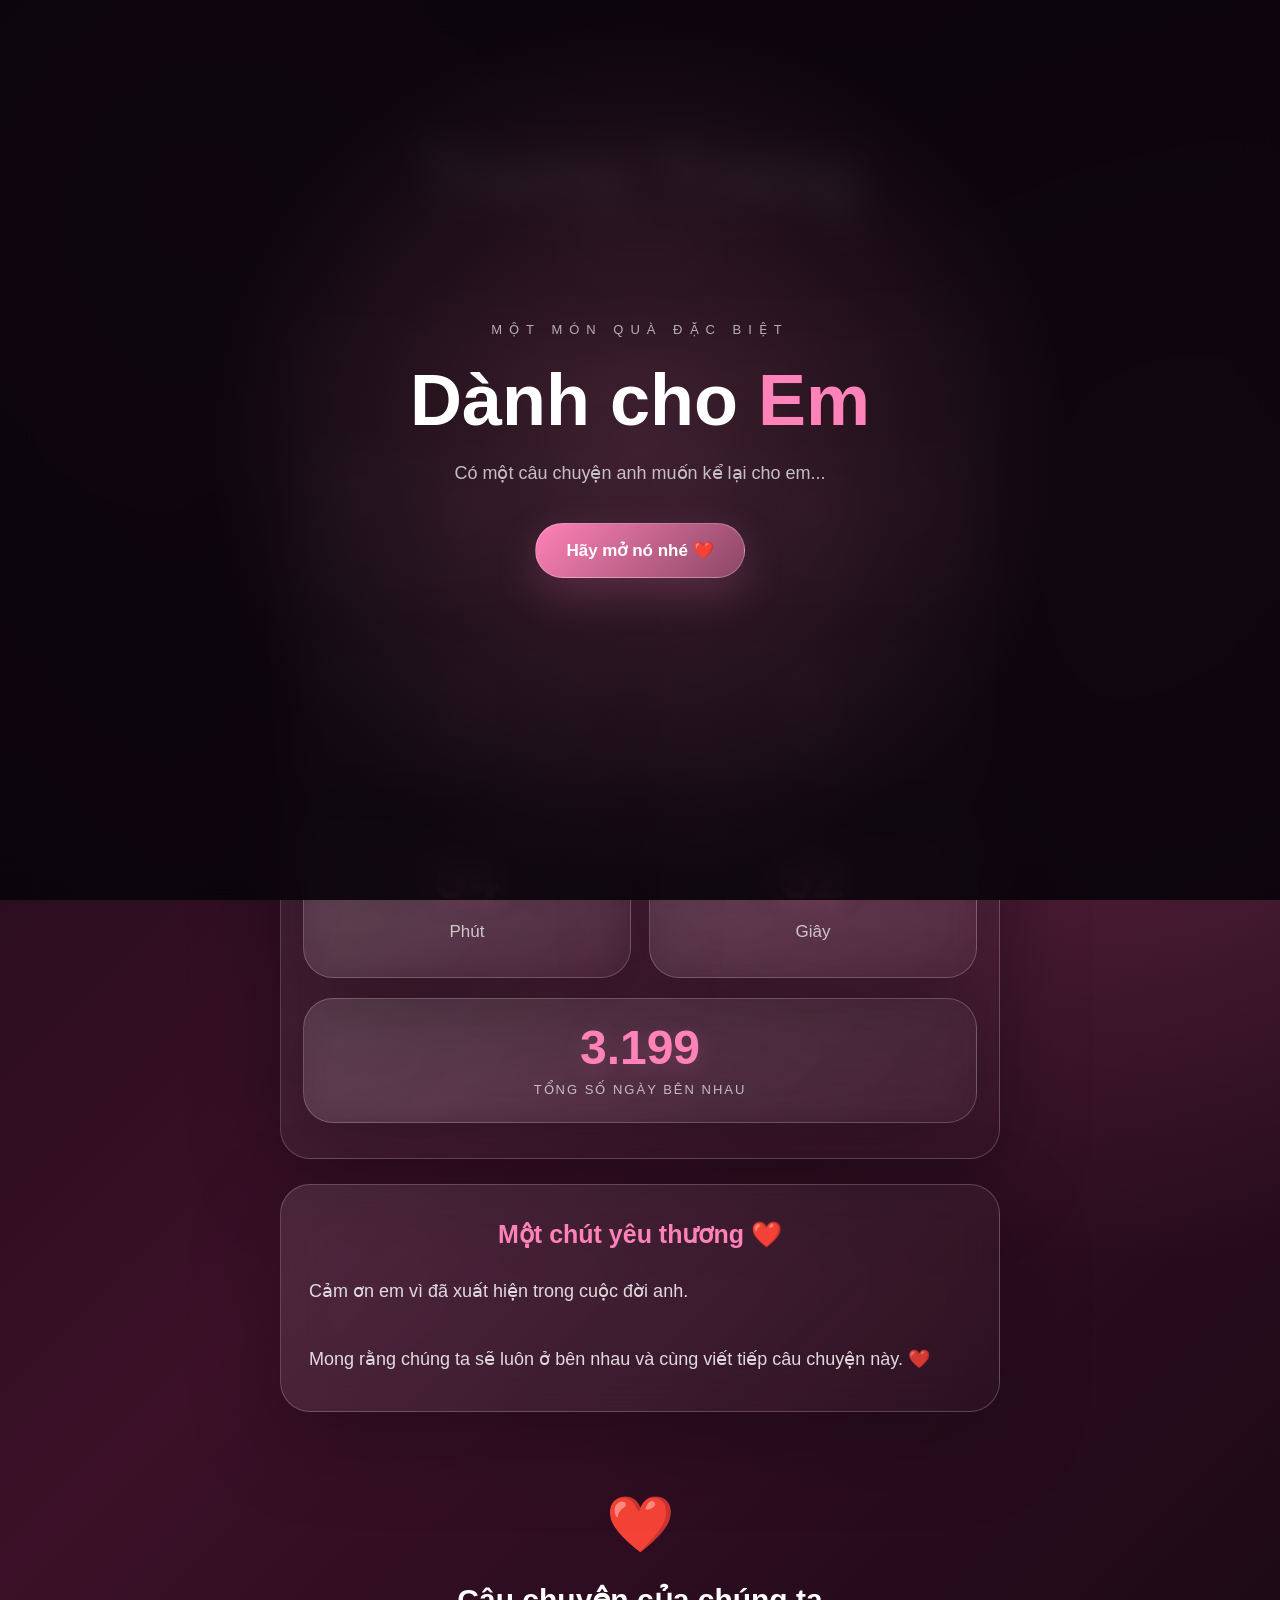
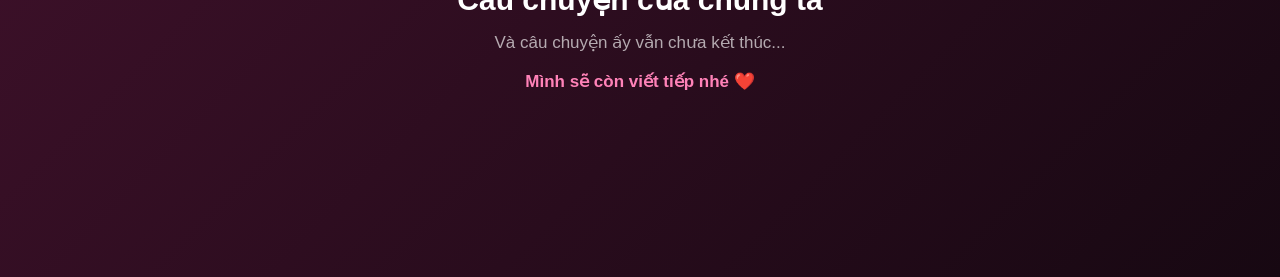
==== index.html @ ff9028d5 "Update index.html" ====
<!DOCTYPE html>
<html lang="vi">

<head>

    <meta charset="UTF-8">

    <meta
        name="viewport"
        content="width=device-width, initial-scale=1.0"
    >

    <meta
        name="theme-color"
        content="#180913"
    >

    <meta
        name="description"
        content="Một món quà đặc biệt dành cho người bạn yêu thương ❤️"
    >

    <title>Our Love Story ❤️</title>


    <!-- =========================================
         CSS CHÍNH
    ========================================== -->

    <link
        rel="stylesheet"
        href="css/story.css"
    >

    <!-- =========================================
         HỆ THỐNG 6 MÀU × 6 PHONG CÁCH
         File này phải nằm SAU story.css
    ========================================== -->

    <link
        rel="stylesheet"
        href="css/story-styles.css"
    >

</head>


<body>


    <!-- =================================================
         MÀN HÌNH MỞ QUÀ
    ================================================== -->

    <section
        id="openingScreen"
        class="opening-screen"
    >

        <div class="opening-content">


            <!-- Dòng nhỏ phía trên -->

            <div class="opening-small">
                MỘT MÓN QUÀ ĐẶC BIỆT
            </div>


            <!-- Người nhận -->

            <h1>

                Dành cho

                <span id="receiverName">
                    Em
                </span>

            </h1>


            <!-- Lời giới thiệu -->

            <p>
                Có một câu chuyện anh muốn kể lại cho em...
            </p>


            <!-- Nút mở -->

            <button
                id="openStoryBtn"
                type="button"
            >
                Hãy mở nó nhé ❤️
            </button>


        </div>

    </section>



    <!-- =================================================
         TRANG LOVE STORY
    ================================================== -->

    <main
        id="storyPage"
        class="story-page"
    >

        <div class="story-container">


            <!-- =========================================
                 HERO
            ========================================== -->

            <section class="hero">


                <div class="hero-label">
                    OUR LOVE STORY
                </div>


                <h1 id="coupleName">
                    Trung Trang
                </h1>


                <div
                    id="startDateText"
                    class="start-date"
                >
                    04/03/2018
                </div>


            </section>



            <!-- =========================================
                 BỘ ĐẾM THỜI GIAN
            ========================================== -->

            <section class="counter-section">


                <h2>
                    Chúng ta đã bên nhau
                </h2>


                <p class="counter-subtitle">
                    Và thời gian vẫn đang tiếp tục... ❤️
                </p>



                <!-- =====================================
                     6 Ô THỜI GIAN
                ====================================== -->

                <div class="counter-grid">


                    <!-- NĂM -->

                    <div class="counter-box">

                        <div
                            id="years"
                            class="counter-number"
                        >
                            0
                        </div>

                        <div class="counter-label">
                            Năm
                        </div>

                    </div>



                    <!-- THÁNG -->

                    <div class="counter-box">

                        <div
                            id="months"
                            class="counter-number"
                        >
                            0
                        </div>

                        <div class="counter-label">
                            Tháng
                        </div>

                    </div>



                    <!-- NGÀY -->

                    <div class="counter-box">

                        <div
                            id="days"
                            class="counter-number"
                        >
                            0
                        </div>

                        <div class="counter-label">
                            Ngày
                        </div>

                    </div>



                    <!-- GIỜ -->

                    <div class="counter-box">

                        <div
                            id="hours"
                            class="counter-number"
                        >
                            0
                        </div>

                        <div class="counter-label">
                            Giờ
                        </div>

                    </div>



                    <!-- PHÚT -->

                    <div class="counter-box">

                        <div
                            id="minutes"
                            class="counter-number"
                        >
                            0
                        </div>

                        <div class="counter-label">
                            Phút
                        </div>

                    </div>



                    <!-- GIÂY -->

                    <div class="counter-box">

                        <div
                            id="seconds"
                            class="counter-number"
                        >
                            00
                        </div>

                        <div class="counter-label">
                            Giây
                        </div>

                    </div>


                </div>



                <!-- =====================================
                     TỔNG SỐ NGÀY
                ====================================== -->

                <div class="total-days">


                    <div
                        id="totalDays"
                        class="total-days-number"
                    >
                        0
                    </div>


                    <div class="total-days-label">
                        TỔNG SỐ NGÀY BÊN NHAU
                    </div>


                </div>


            </section>



            <!-- =========================================
                 LỜI YÊU THƯƠNG
            ========================================== -->

            <section class="letter-section">


                <div class="section-title">
                    Một chút yêu thương ❤️
                </div>


                <div
                    id="loveLetter"
                    class="love-letter"
                >
                </div>


            </section>



            <!-- =========================================
                 PHẦN KẾT
            ========================================== -->

            <section class="ending-section">


                <div class="heart">
                    ❤️
                </div>


                <h2>
                    Câu chuyện của chúng ta
                </h2>


                <p>
                    Và câu chuyện ấy vẫn chưa kết thúc...
                </p>


                <p class="forever">
                    Mình sẽ còn viết tiếp nhé ❤️
                </p>


            </section>


        </div>

    </main>



    <!-- =================================================
         TIM BAY
    ================================================== -->

    <div
        id="heartsContainer"
        aria-hidden="true"
    ></div>



    <!-- =================================================
         JAVASCRIPT
    ================================================== -->

    <script
        src="js/story.js"
    ></script>


</body>

</html>
---- css/story.css ----
* {
    box-sizing: border-box;
    margin: 0;
    padding: 0;
}

html {
    scroll-behavior: smooth;
}

body {
    min-height: 100vh;

    font-family:
        -apple-system,
        BlinkMacSystemFont,
        "Segoe UI",
        Roboto,
        Arial,
        sans-serif;

    color: #fff;

    background:
        radial-gradient(
            circle at 20% 10%,
            rgba(255, 90, 160, 0.18),
            transparent 35%
        ),
        radial-gradient(
            circle at 90% 30%,
            rgba(180, 30, 100, 0.22),
            transparent 40%
        ),
        linear-gradient(
            135deg,
            #180913,
            #3b1028,
            #170812
        );

    overflow-x: hidden;
}


/* =========================
   OPENING
========================= */

.opening-screen {
    position: fixed;
    inset: 0;

    z-index: 100;

    display: flex;
    align-items: center;
    justify-content: center;

    padding: 30px;

    background:
        radial-gradient(
            circle at center,
            rgba(255, 80, 160, 0.16),
            transparent 50%
        ),
        #11070d;

    transition:
        opacity .8s ease,
        visibility .8s ease;
}

.opening-screen.hide {
    opacity: 0;
    visibility: hidden;
    pointer-events: none;
}

.opening-content {
    width: 100%;
    max-width: 600px;

    text-align: center;
}

.opening-small {
    margin-bottom: 22px;

    font-size: 13px;

    letter-spacing: 7px;

    color: rgba(255,255,255,.65);
}

.opening-content h1 {
    margin-bottom: 18px;

    font-size: clamp(38px, 9vw, 72px);

    font-weight: 800;
}

.opening-content h1 span {
    color: #ff82b8;
}

.opening-content p {
    margin-bottom: 35px;

    font-size: 18px;

    line-height: 1.6;

    color: rgba(255,255,255,.72);
}

#openStoryBtn {
    border: 1px solid rgba(255,255,255,.25);

    border-radius: 50px;

    padding: 16px 30px;

    font-size: 17px;

    font-weight: 600;

    color: #fff;

    background:
        linear-gradient(
            135deg,
            rgba(255,70,150,.8),
            rgba(170,30,100,.8)
        );

    box-shadow:
        0 15px 40px rgba(255,60,150,.25);

    cursor: pointer;

    transition:
        transform .25s ease,
        box-shadow .25s ease;
}

#openStoryBtn:hover {
    transform: translateY(-3px);

    box-shadow:
        0 20px 50px rgba(255,60,150,.4);
}


/* =========================
   STORY
========================= */

.story-page {
    min-height: 100vh;

    padding: 70px 18px 100px;
}

.story-container {
    width: 100%;
    max-width: 720px;

    margin: auto;
}


/* =========================
   HERO
========================= */

.hero {
    text-align: center;

    padding: 25px 10px 55px;
}

.hero-label {
    margin-bottom: 25px;

    font-size: 13px;

    letter-spacing: 9px;

    color: rgba(255,255,255,.65);
}

.hero h1 {
    margin-bottom: 18px;

    font-size: clamp(44px, 10vw, 76px);

    line-height: 1.05;

    font-weight: 800;

    text-shadow:
        0 8px 30px rgba(0,0,0,.3);
}

.start-date {
    font-size: 25px;

    color: rgba(255,255,255,.8);
}


/* =========================
   COUNTER
========================= */

.counter-section {
    padding: 35px 22px;

    border: 1px solid rgba(255,255,255,.2);

    border-radius: 32px;

    background:
        rgba(30, 8, 20, .38);

    backdrop-filter: blur(15px);

    box-shadow:
        0 25px 80px rgba(0,0,0,.2);
}

.counter-section h2 {
    margin-bottom: 8px;

    text-align: center;

    font-size: 30px;

    color: #ff82b8;
}

.counter-subtitle {
    margin-bottom: 30px;

    text-align: center;

    font-size: 18px;

    color: rgba(255,255,255,.7);
}


/* =========================
   6 Ô
========================= */

.counter-grid {
    display: grid;

    grid-template-columns: repeat(2, 1fr);

    gap: 18px;
}

.counter-box {
    min-height: 165px;

    display: flex;

    flex-direction: column;

    align-items: center;

    justify-content: center;

    border: 1px solid rgba(255,255,255,.2);

    border-radius: 28px;

    background:
        rgba(255,255,255,.025);

    transition:
        transform .25s ease,
        background .25s ease;
}

.counter-box:hover {
    transform: translateY(-3px);

    background:
        rgba(255,255,255,.06);
}

.counter-number {
    font-size: 58px;

    line-height: 1;

    font-weight: 800;

    color: #ff82b8;

    text-shadow:
        0 5px 20px rgba(255,80,160,.2);
}

.counter-label {
    margin-top: 15px;

    font-size: 17px;

    color: rgba(255,255,255,.72);
}


/* =========================
   TỔNG NGÀY
========================= */

.total-days {
    margin-top: 20px;

    padding: 25px 15px;

    text-align: center;

    border:
        1px solid rgba(255,255,255,.2);

    border-radius: 28px;

    background:
        rgba(255,255,255,.035);

    backdrop-filter: blur(12px);
}

.total-days-number {
    font-size: 48px;

    line-height: 1;

    font-weight: 800;

    color: #ff82b8;

    text-shadow:
        0 5px 20px rgba(255,80,160,.25);
}

.total-days-label {
    margin-top: 10px;

    font-size: 13px;

    letter-spacing: 2px;

    color:
        rgba(255,255,255,.68);
}


/* =========================
   LETTER
========================= */

.letter-section {
    margin-top: 25px;

    padding: 35px 28px;

    border:
        1px solid rgba(255,255,255,.18);

    border-radius: 30px;

    background:
        rgba(255,255,255,.035);

    backdrop-filter: blur(12px);
}

.section-title {
    margin-bottom: 25px;

    text-align: center;

    font-size: 25px;

    font-weight: 700;

    color: #ff82b8;
}

.love-letter {
    font-size: 18px;

    line-height: 1.9;

    color:
        rgba(255,255,255,.84);

    white-space: pre-wrap;

    word-break: break-word;
}


/* =========================
   END
========================= */

.ending-section {
    padding: 80px 20px;

    text-align: center;
}

.heart {
    margin-bottom: 25px;

    font-size: 55px;

    animation:
        heartbeat 1.5s infinite;
}

.ending-section h2 {
    margin-bottom: 12px;

    font-size: 30px;
}

.ending-section p {
    color:
        rgba(255,255,255,.65);

    font-size: 17px;

    line-height: 1.7;
}

.ending-section .forever {
    margin-top: 10px;

    color: #ff82b8;

    font-weight: 600;
}


/* =========================
   HEARTS
========================= */

#heartsContainer {
    position: fixed;

    inset: 0;

    pointer-events: none;

    overflow: hidden;

    z-index: 20;
}

.floating-heart {
    position: absolute;

    bottom: -30px;

    font-size: 20px;

    opacity: 0;

    animation:
        floatHeart linear forwards;
}

@keyframes floatHeart {

    0% {
        transform:
            translateY(0)
            scale(.7)
            rotate(0deg);

        opacity: 0;
    }

    15% {
        opacity: .7;
    }

    100% {
        transform:
            translateY(-110vh)
            scale(1.3)
            rotate(25deg);

        opacity: 0;
    }
}

@keyframes heartbeat {

    0%,
    100% {
        transform: scale(1);
    }

    50% {
        transform: scale(1.15);
    }
}


/* =========================
   MOBILE
========================= */

@media (max-width: 520px) {

    .story-page {
        padding:
            45px 12px 70px;
    }

    .hero {
        padding-bottom: 35px;
    }

    .hero-label {
        font-size: 10px;

        letter-spacing: 6px;
    }

    .hero h1 {
        font-size: 48px;
    }

    .start-date {
        font-size: 22px;
    }

    .counter-section {
        padding:
            25px 14px;
    }

    .counter-section h2 {
        font-size: 27px;
    }

    .counter-subtitle {
        font-size: 16px;
    }

    .counter-grid {
        gap: 12px;
    }

    .counter-box {
        min-height: 145px;

        border-radius: 23px;
    }

    .counter-number {
        font-size: 48px;
    }

    .counter-label {
        font-size: 15px;
    }

    .total-days-number {
        font-size: 42px;
    }

    .letter-section {
        padding:
            28px 20px;
    }

    .love-letter {
        font-size: 17px;
    }
}
---- css/story-styles.css ----
/* =========================================================
   LOVE STORY — VISUAL STYLE SYSTEM
   6 COLOR THEMES × 6 VISUAL STYLES
   ========================================================= */


/* =========================================================
   1. BIẾN MẶC ĐỊNH
   ========================================================= */

body {
    --story-accent: #ff82b8;
    --story-accent-soft: rgba(255, 130, 184, .18);

    --story-bg-1: #180913;
    --story-bg-2: #3b1028;
    --story-bg-3: #170812;

    --story-card: rgba(255, 255, 255, .045);
    --story-card-strong: rgba(255, 255, 255, .075);

    --story-border: rgba(255, 255, 255, .18);

    --story-text: rgba(255, 255, 255, .88);
    --story-muted: rgba(255, 255, 255, .68);

    --story-radius: 28px;
    --story-blur: 15px;

    --story-shadow:
        0 25px 80px rgba(0, 0, 0, .22);

    --story-font:
        -apple-system,
        BlinkMacSystemFont,
        "Segoe UI",
        Roboto,
        Arial,
        sans-serif;

    --story-heading-font:
        -apple-system,
        BlinkMacSystemFont,
        "Segoe UI",
        Roboto,
        Arial,
        sans-serif;
}


/* =========================================================
   2. 6 MÀU
   ========================================================= */


/* ❤️ ROMANTIC */

body.theme-romantic {
    --story-accent: #ff82b8;
    --story-accent-soft: rgba(255, 130, 184, .20);

    --story-bg-1: #180913;
    --story-bg-2: #3b1028;
    --story-bg-3: #170812;
}


/* 🌹 ROSE */

body.theme-rose {
    --story-accent: #ff557f;
    --story-accent-soft: rgba(255, 85, 127, .20);

    --story-bg-1: #17070b;
    --story-bg-2: #4b0e22;
    --story-bg-3: #21070e;
}


/* 💜 PURPLE */

body.theme-purple {
    --story-accent: #c995ff;
    --story-accent-soft: rgba(201, 149, 255, .20);

    --story-bg-1: #0d0818;
    --story-bg-2: #2a1548;
    --story-bg-3: #10091e;
}


/* 🌸 PINK */

body.theme-pink {
    --story-accent: #ff9bc8;
    --story-accent-soft: rgba(255, 155, 200, .20);

    --story-bg-1: #1d0d16;
    --story-bg-2: #54243d;
    --story-bg-3: #24101a;
}


/* 🌌 NIGHT */

body.theme-night {
    --story-accent: #8ab8ff;
    --story-accent-soft: rgba(138, 184, 255, .20);

    --story-bg-1: #050b18;
    --story-bg-2: #102852;
    --story-bg-3: #060b16;
}


/* 🌅 SUNSET */

body.theme-sunset {
    --story-accent: #ffb36b;
    --story-accent-soft: rgba(255, 179, 107, .20);

    --story-bg-1: #1b0c08;
    --story-bg-2: #63301c;
    --story-bg-3: #24100a;
}


/* =========================================================
   3. NỀN CHUNG
   ========================================================= */

body {
    font-family: var(--story-font);

    background:
        radial-gradient(
            circle at 15% 10%,
            var(--story-accent-soft),
            transparent 35%
        ),
        radial-gradient(
            circle at 90% 30%,
            var(--story-accent-soft),
            transparent 40%
        ),
        linear-gradient(
            135deg,
            var(--story-bg-1),
            var(--story-bg-2),
            var(--story-bg-3)
        );
}


/* =========================================================
   4. MÀU CHUNG CHO CÁC THÀNH PHẦN
   ========================================================= */

.opening-content h1 span,
.counter-section h2,
.counter-number,
.total-days-number,
.section-title,
.ending-section .forever {
    color: var(--story-accent) !important;
}

.counter-number,
.total-days-number {
    text-shadow:
        0 5px 25px var(--story-accent-soft);
}

#openStoryBtn {
    background:
        linear-gradient(
            135deg,
            var(--story-accent),
            color-mix(
                in srgb,
                var(--story-accent) 55%,
                #000
            )
        );

    box-shadow:
        0 15px 45px var(--story-accent-soft);
}


/* =========================================================
   5. GLASS ROMANCE
   💎 Kính trong suốt — hiện đại — lung linh
   ========================================================= */

body.style-glass {

    --story-radius: 30px;
    --story-blur: 22px;

    --story-card:
        rgba(255, 255, 255, .055);

    --story-card-strong:
        rgba(255, 255, 255, .10);

    --story-border:
        rgba(255, 255, 255, .20);

    --story-shadow:
        0 25px 90px rgba(0, 0, 0, .25);
}


body.style-glass .counter-section,
body.style-glass .counter-box,
body.style-glass .total-days,
body.style-glass .letter-section {

    border-radius: var(--story-radius);

    border:
        1px solid var(--story-border);

    background:
        linear-gradient(
            135deg,
            rgba(255,255,255,.10),
            rgba(255,255,255,.025)
        );

    backdrop-filter:
        blur(var(--story-blur));

    -webkit-backdrop-filter:
        blur(var(--story-blur));

    box-shadow:
        var(--story-shadow);
}


body.style-glass .counter-box:hover {

    transform:
        translateY(-5px);

    background:
        rgba(255,255,255,.10);
}


body.style-glass .hero h1 {

    text-shadow:
        0 10px 45px var(--story-accent-soft);
}


body.style-glass #openStoryBtn {

    border-radius: 50px;

    backdrop-filter:
        blur(15px);
}


/* =========================================================
   6. LUXURY LOVE
   👑 Sang trọng — cao cấp — quyến rũ
   ========================================================= */

body.style-luxury {

    --story-radius: 10px;
    --story-blur: 0px;

    --story-font:
        "Segoe UI",
        Arial,
        sans-serif;

    --story-heading-font:
        Georgia,
        "Times New Roman",
        serif;
}


body.style-luxury .hero,
body.style-luxury .counter-section,
body.style-luxury .letter-section,
body.style-luxury .ending-section {

    font-family:
        var(--story-heading-font);
}


body.style-luxury .hero {

    padding-top: 60px;
    padding-bottom: 75px;
}


body.style-luxury .hero-label,
body.style-luxury .opening-small {

    letter-spacing: 10px;

    font-family:
        var(--story-font);
}


body.style-luxury .hero h1 {

    font-family:
        var(--story-heading-font);

    font-weight: 500;

    letter-spacing: 2px;

    text-shadow:
        0 8px 35px rgba(0,0,0,.55);
}


body.style-luxury .counter-section,
body.style-luxury .counter-box,
body.style-luxury .total-days,
body.style-luxury .letter-section {

    border-radius:
        var(--story-radius);

    border:
        1px solid
        color-mix(
            in srgb,
            var(--story-accent) 45%,
            transparent
        );

    background:
        linear-gradient(
            145deg,
            rgba(0,0,0,.52),
            rgba(255,255,255,.025)
        );

    backdrop-filter: none;

    box-shadow:
        0 25px 70px rgba(0,0,0,.38);
}


body.style-luxury .counter-number,
body.style-luxury .total-days-number {

    font-family:
        var(--story-heading-font);

    font-weight: 500;

    letter-spacing: 2px;
}


body.style-luxury .section-title {

    font-family:
        var(--story-heading-font);

    letter-spacing: 1px;
}


body.style-luxury .love-letter {

    font-family:
        Georgia,
        "Times New Roman",
        serif;

    line-height: 2;

    font-size: 19px;
}


body.style-luxury #openStoryBtn {

    border-radius: 8px;

    letter-spacing: 1px;

    font-family:
        var(--story-heading-font);
}


/* =========================================================
   7. SAKURA DREAM
   🌸 Hoa anh đào — dịu dàng — mộng mơ
   ========================================================= */

body.style-sakura {

    --story-radius: 34px;

    --story-font:
        "Segoe UI",
        Arial,
        sans-serif;

    --story-heading-font:
        Georgia,
        "Times New Roman",
        serif;
}


body.style-sakura::before {

    content: "";

    position: fixed;

    inset: 0;

    pointer-events: none;

    z-index: 0;

    background:
        radial-gradient(
            circle at 12% 18%,
            rgba(255,255,255,.30) 0 5px,
            transparent 6px
        ),
        radial-gradient(
            circle at 85% 14%,
            rgba(255,180,210,.28) 0 7px,
            transparent 8px
        ),
        radial-gradient(
            circle at 25% 70%,
            rgba(255,200,220,.22) 0 6px,
            transparent 7px
        ),
        radial-gradient(
            circle at 90% 75%,
            rgba(255,220,235,.20) 0 5px,
            transparent 6px
        );

    opacity: .8;
}


body.style-sakura .story-page,
body.style-sakura .opening-screen {

    position: relative;
}


body.style-sakura .hero h1 {

    font-family:
        var(--story-heading-font);

    font-weight: 500;

    letter-spacing: 1px;

    text-shadow:
        0 8px 30px var(--story-accent-soft);
}


body.style-sakura .counter-section,
body.style-sakura .counter-box,
body.style-sakura .total-days,
body.style-sakura .letter-section {

    border-radius:
        var(--story-radius);

    background:
        linear-gradient(
            135deg,
            rgba(255,255,255,.09),
            rgba(255,255,255,.025)
        );

    border:
        1px solid rgba(255,255,255,.22);

    backdrop-filter:
        blur(10px);

    box-shadow:
        0 20px 70px rgba(0,0,0,.18);
}


body.style-sakura .love-letter {

    font-family:
        Georgia,
        "Times New Roman",
        serif;

    line-height: 2;

    font-size: 18px;
}


body.style-sakura .ending-section {

    padding-top: 100px;
}


body.style-sakura .heart {

    filter:
        drop-shadow(
            0 8px 20px
            var(--story-accent-soft)
        );
}


/* =========================================================
   8. CINEMATIC
   🎞️ Điện ảnh — mạnh — kịch tính
   ========================================================= */

body.style-cinematic {

    --story-radius: 8px;
    --story-blur: 0px;

    --story-font:
        "Arial Narrow",
        "Segoe UI",
        Arial,
        sans-serif;
}


body.style-cinematic::after {

    content: "";

    position: fixed;

    inset: 0;

    pointer-events: none;

    z-index: 0;

    opacity: .16;

    background:
        repeating-linear-gradient(
            0deg,
            transparent 0,
            transparent 3px,
            rgba(255,255,255,.04) 4px
        );
}


body.style-cinematic .story-page {

    padding-top: 95px;
}


body.style-cinematic .hero {

    padding:
        80px 10px
        100px;
}


body.style-cinematic .hero-label {

    letter-spacing: 14px;

    font-size: 11px;
}


body.style-cinematic .hero h1 {

    font-size:
        clamp(
            48px,
            12vw,
            100px
        );

    line-height: .95;

    font-weight: 900;

    text-transform: uppercase;

    letter-spacing: -2px;

    text-shadow:
        0 15px 45px rgba(0,0,0,.65);
}


body.style-cinematic .start-date {

    margin-top: 25px;

    font-size: 18px;

    letter-spacing: 5px;
}


body.style-cinematic .counter-section,
body.style-cinematic .letter-section {

    border-radius:
        var(--story-radius);

    background:
        linear-gradient(
            180deg,
            rgba(0,0,0,.48),
            rgba(0,0,0,.28)
        );

    border:
        1px solid rgba(255,255,255,.14);

    backdrop-filter: none;

    box-shadow:
        0 30px 90px rgba(0,0,0,.45);
}


body.style-cinematic .counter-box {

    border-radius: 6px;

    background:
        rgba(0,0,0,.30);

    border:
        1px solid rgba(255,255,255,.13);
}


body.style-cinematic .counter-number {

    font-size: 64px;

    font-weight: 900;

    letter-spacing: -2px;
}


body.style-cinematic .section-title {

    font-size: 30px;

    text-transform: uppercase;

    letter-spacing: 4px;
}


body.style-cinematic .love-letter {

    font-size: 19px;

    line-height: 2;

    max-width: 620px;

    margin: auto;
}


body.style-cinematic .ending-section {

    padding:
        120px 20px;
}


body.style-cinematic #openStoryBtn {

    border-radius: 5px;

    text-transform: uppercase;

    letter-spacing: 2px;

    font-weight: 700;
}


/* =========================================================
   9. LOVE LETTER
   💌 Thư tình — giấy — cổ điển — ấm áp
   ========================================================= */

body.style-letter {

    --story-radius: 18px;

    --story-font:
        Georgia,
        "Times New Roman",
        serif;

    --story-heading-font:
        Georgia,
        "Times New Roman",
        serif;
}


body.style-letter .hero {

    padding-top: 60px;
}


body.style-letter .hero-label {

    font-family:
        -apple-system,
        BlinkMacSystemFont,
        "Segoe UI",
        sans-serif;

    letter-spacing: 5px;
}


body.style-letter .hero h1 {

    font-family:
        var(--story-heading-font);

    font-weight: 500;

    font-style: italic;

    letter-spacing: 1px;
}


body.style-letter .counter-section,
body.style-letter .letter-section,
body.style-letter .total-days {

    border-radius:
        var(--story-radius);

    background:
        linear-gradient(
            135deg,
            rgba(255,248,235,.11),
            rgba(255,255,255,.035)
        );

    border:
        1px solid rgba(255,235,210,.24);

    backdrop-filter:
        blur(5px);

    box-shadow:
        0 20px 60px rgba(0,0,0,.20);
}


body.style-letter .counter-box {

    border-radius:
        16px;

    background:
        rgba(255,248,235,.045);

    border:
        1px solid rgba(255,235,210,.18);
}


body.style-letter .counter-section h2,
body.style-letter .section-title {

    font-family:
        var(--story-heading-font);

    font-style: italic;

    font-weight: 500;
}


body.style-letter .love-letter {

    font-family:
        Georgia,
        "Times New Roman",
        serif;

    font-size: 19px;

    line-height: 2.05;

    letter-spacing: .1px;
}


body.style-letter .love-letter::first-letter {

    font-size: 42px;

    font-weight: 700;

    float: left;

    line-height: .8;

    margin:
        7px 8px 0 0;

    color:
        var(--story-accent);
}


body.style-letter #openStoryBtn {

    border-radius: 12px;

    font-family:
        Georgia,
        "Times New Roman",
        serif;

    font-style: italic;
}


/* =========================================================
   10. MINIMAL LOVE
   🤍 Tối giản — tinh tế — thanh lịch
   ========================================================= */

body.style-minimal {

    --story-radius: 14px;

    --story-blur: 0px;

    --story-font:
        -apple-system,
        BlinkMacSystemFont,
        "Segoe UI",
        Roboto,
        Arial,
        sans-serif;
}


body.style-minimal {

    background:
        linear-gradient(
            135deg,
            var(--story-bg-1),
            var(--story-bg-2)
        );
}


body.style-minimal .hero {

    padding:
        70px 10px
        80px;
}


body.style-minimal .hero h1 {

    font-size:
        clamp(
            42px,
            9vw,
            72px
        );

    font-weight: 500;

    letter-spacing: -1px;

    text-shadow: none;
}


body.style-minimal .hero-label {

    letter-spacing: 5px;
}


body.style-minimal .counter-section,
body.style-minimal .counter-box,
body.style-minimal .total-days,
body.style-minimal .letter-section {

    border-radius:
        var(--story-radius);

    background:
        transparent;

    border:
        1px solid rgba(255,255,255,.15);

    backdrop-filter: none;

    box-shadow:
        none;
}


body.style-minimal .counter-section {

    padding:
        45px 25px;
}


body.style-minimal .counter-box {

    min-height: 145px;
}


body.style-minimal .counter-box:hover {

    transform: translateY(-2px);

    background:
        rgba(255,255,255,.025);
}


body.style-minimal .counter-number {

    font-weight: 500;

    text-shadow: none;
}


body.style-minimal .total-days-number {

    font-weight: 500;

    text-shadow: none;
}


body.style-minimal .section-title {

    font-weight: 500;

    letter-spacing: 1px;
}


body.style-minimal .love-letter {

    line-height: 1.95;

    font-size: 18px;

    max-width: 600px;

    margin: auto;
}


body.style-minimal #openStoryBtn {

    border-radius: 10px;

    background:
        transparent;

    border:
        1px solid
        var(--story-accent);

    box-shadow: none;
}


body.style-minimal #openStoryBtn:hover {

    background:
        var(--story-accent-soft);
}


/* =========================================================
   11. OPENING SCREEN THEO STYLE
   ========================================================= */

body.style-glass .opening-screen {

    background:
        radial-gradient(
            circle at center,
            var(--story-accent-soft),
            transparent 55%
        ),
        rgba(10,5,10,.92);

    backdrop-filter:
        blur(18px);
}


body.style-luxury .opening-screen {

    background:
        radial-gradient(
            circle at center,
            var(--story-accent-soft),
            transparent 45%
        ),
        #050505;
}


body.style-sakura .opening-screen {

    background:
        radial-gradient(
            circle at center,
            rgba(255,255,255,.12),
            transparent 55%
        ),
        var(--story-bg-1);
}


body.style-cinematic .opening-screen {

    background:
        linear-gradient(
            180deg,
            #030303,
            var(--story-bg-1)
        );
}


body.style-letter .opening-screen {

    background:
        radial-gradient(
            circle at center,
            var(--story-accent-soft),
            transparent 55%
        ),
        var(--story-bg-1);
}


body.style-minimal .opening-screen {

    background:
        var(--story-bg-1);
}


/* =========================================================
   12. MOBILE
   ========================================================= */

@media (max-width: 520px) {

    body.style-cinematic .hero {

        padding:
            60px 8px
            75px;
    }

    body.style-cinematic .hero h1 {

        font-size:
            clamp(
                43px,
                13vw,
                72px
            );
    }

    body.style-cinematic .counter-number {

        font-size: 52px;
    }


    body.style-luxury .hero {

        padding-top: 45px;
    }


    body.style-sakura .hero {

        padding-top: 45px;
    }


    body.style-letter .love-letter {

        font-size: 17px;

        line-height: 1.95;
    }


    body.style-minimal .hero {

        padding:
            50px 10px
            60px;
    }

    body.style-minimal .counter-section {

        padding:
            30px 16px;
    }

}


/* =========================================================
   13. TẮT HIỆU ỨNG KHÔNG CẦN THIẾT
   ========================================================= */

body.style-minimal .floating-heart {

    opacity: .35;
}

body.style-cinematic .floating-heart {

    opacity: .25;
}
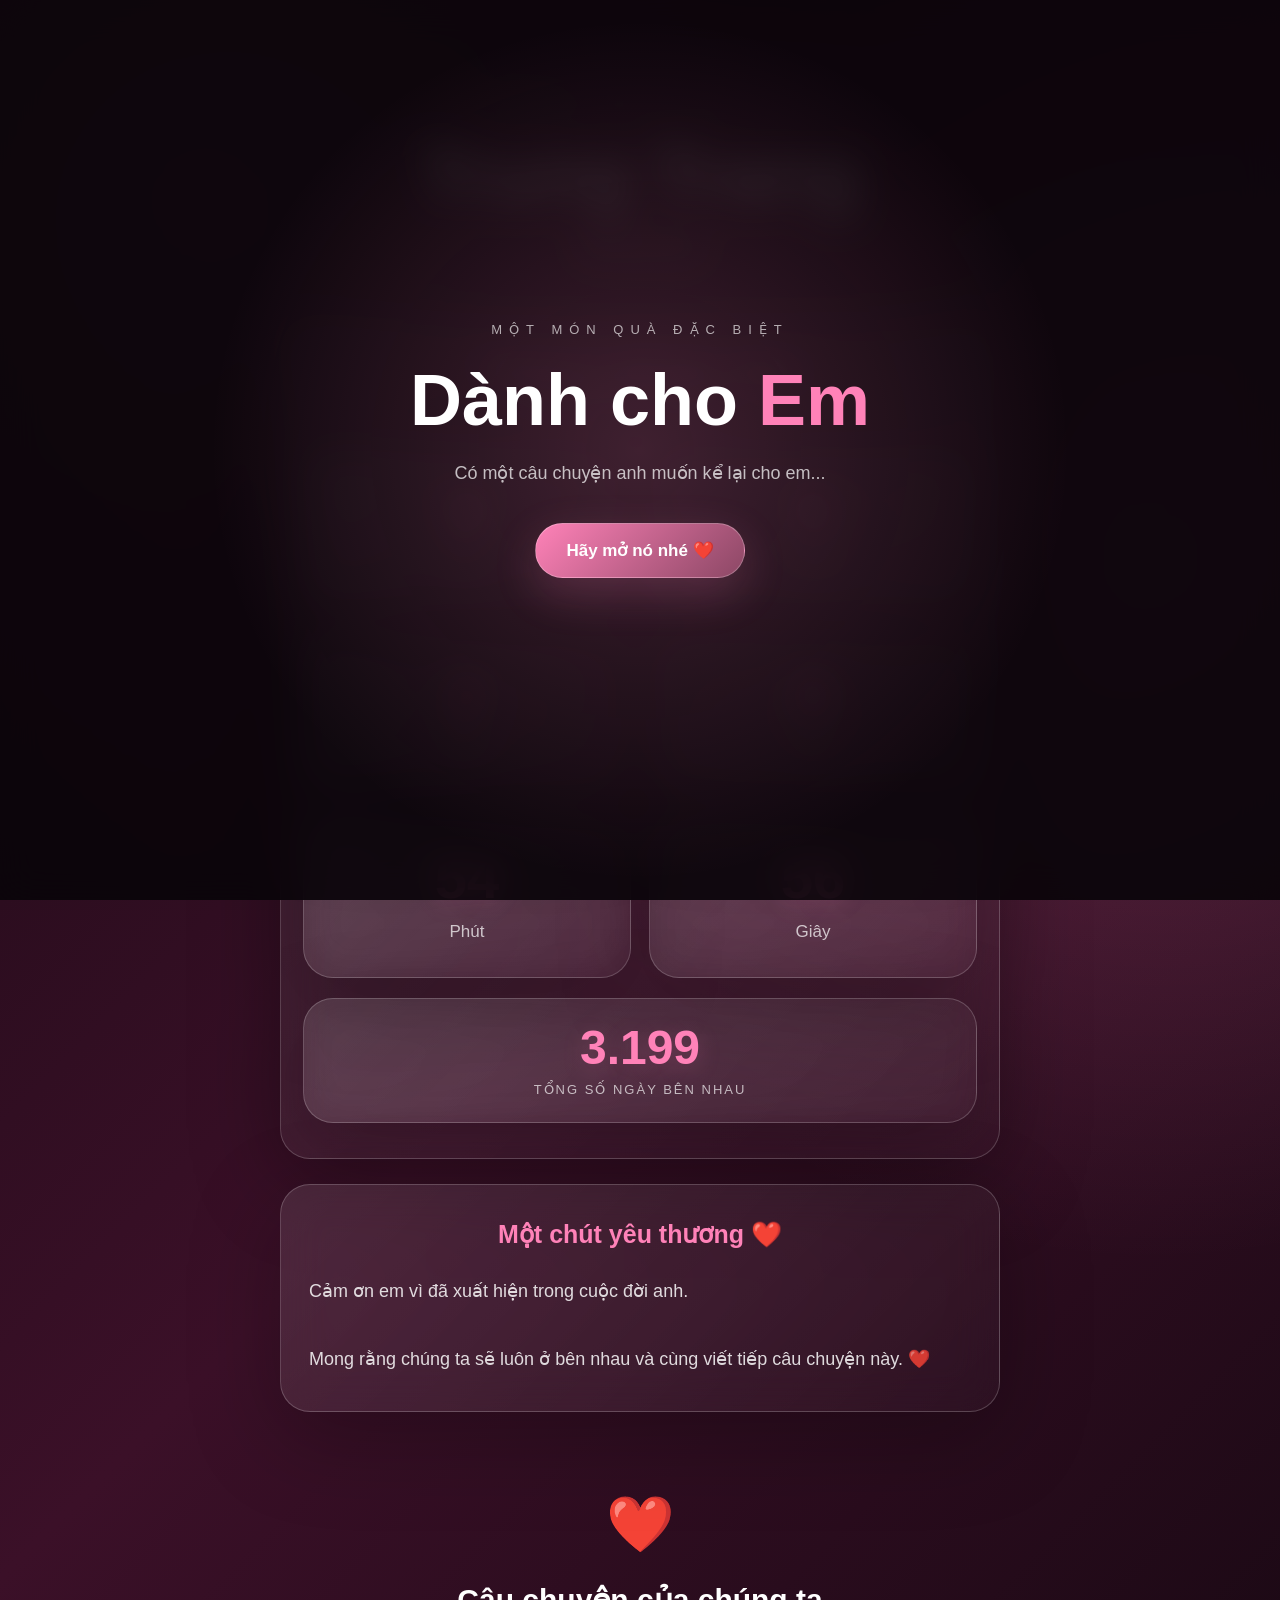
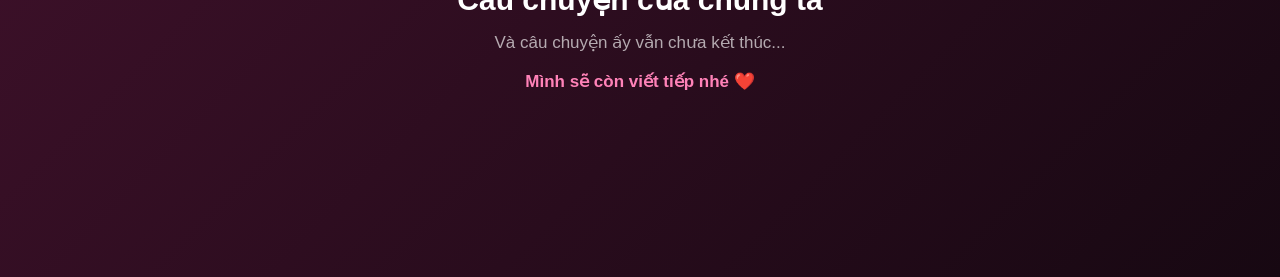
==== commit 7234679f: "Update index.html" ====
--- a/index.html
+++ b/index.html
@@ -10,33 +10,13 @@
         content="width=device-width, initial-scale=1.0"
     >
 
-    <meta
-        name="theme-color"
-        content="#180913"
-    >
-
-    <meta
-        name="description"
-        content="Một món quà đặc biệt dành cho người bạn yêu thương ❤️"
-    >
-
     <title>Our Love Story ❤️</title>
-
-
-    <!-- =========================================
-         CSS CHÍNH
-    ========================================== -->
 
     <link
         rel="stylesheet"
         href="css/story.css"
     >
 
-    <!-- =========================================
-         HỆ THỐNG 6 MÀU × 6 PHONG CÁCH
-         File này phải nằm SAU story.css
-    ========================================== -->
-
     <link
         rel="stylesheet"
         href="css/story-styles.css"
@@ -47,10 +27,9 @@
 
 <body>
 
-
-    <!-- =================================================
+    <!-- =========================================
          MÀN HÌNH MỞ QUÀ
-    ================================================== -->
+    ========================================== -->
 
     <section
         id="openingScreen"
@@ -59,16 +38,10 @@
 
         <div class="opening-content">
 
-
-            <!-- Dòng nhỏ phía trên -->
-
             <div class="opening-small">
                 MỘT MÓN QUÀ ĐẶC BIỆT
             </div>
 
-
-            <!-- Người nhận -->
-
             <h1>
 
                 Dành cho
@@ -79,15 +52,9 @@
 
             </h1>
 
-
-            <!-- Lời giới thiệu -->
-
             <p>
                 Có một câu chuyện anh muốn kể lại cho em...
             </p>
-
-
-            <!-- Nút mở -->
 
             <button
                 id="openStoryBtn"
@@ -96,16 +63,14 @@
                 Hãy mở nó nhé ❤️
             </button>
 
-
         </div>
 
     </section>
 
 
-
-    <!-- =================================================
+    <!-- =========================================
          TRANG LOVE STORY
-    ================================================== -->
+    ========================================== -->
 
     <main
         id="storyPage"
@@ -115,22 +80,19 @@
         <div class="story-container">
 
 
-            <!-- =========================================
+            <!-- =====================================
                  HERO
-            ========================================== -->
+            ====================================== -->
 
             <section class="hero">
-
 
                 <div class="hero-label">
                     OUR LOVE STORY
                 </div>
-
 
                 <h1 id="coupleName">
                     Trung Trang
                 </h1>
-
 
                 <div
                     id="startDateText"
@@ -139,38 +101,61 @@
                     04/03/2018
                 </div>
 
-
-            </section>
-
-
-
-            <!-- =========================================
-                 BỘ ĐẾM THỜI GIAN
-            ========================================== -->
+            </section>
+
+
+            <!-- =====================================
+                 YOUTUBE
+            ====================================== -->
+
+            <section
+                id="musicSection"
+                class="music-section"
+            >
+
+                <div class="section-title">
+                    🎵 Bài hát dành cho chúng ta
+                </div>
+
+                <p class="music-subtitle">
+                    Một bài hát nhỏ cho câu chuyện của chúng mình ❤️
+                </p>
+
+                <div class="music-player">
+
+                    <iframe
+                        id="youtubePlayer"
+                        title="Bài hát dành cho chúng ta"
+                        src=""
+                        loading="lazy"
+                        frameborder="0"
+                        allow="accelerometer; autoplay; clipboard-write; encrypted-media; gyroscope; picture-in-picture; web-share"
+                        allowfullscreen
+                    ></iframe>
+
+                </div>
+
+            </section>
+
+
+            <!-- =====================================
+                 COUNTER
+            ====================================== -->
 
             <section class="counter-section">
-
 
                 <h2>
                     Chúng ta đã bên nhau
                 </h2>
 
-
                 <p class="counter-subtitle">
                     Và thời gian vẫn đang tiếp tục... ❤️
                 </p>
 
 
-
-                <!-- =====================================
-                     6 Ô THỜI GIAN
-                ====================================== -->
-
                 <div class="counter-grid">
 
 
-                    <!-- NĂM -->
-
                     <div class="counter-box">
 
                         <div
@@ -187,9 +172,6 @@
                     </div>
 
 
-
-                    <!-- THÁNG -->
-
                     <div class="counter-box">
 
                         <div
@@ -206,9 +188,6 @@
                     </div>
 
 
-
-                    <!-- NGÀY -->
-
                     <div class="counter-box">
 
                         <div
@@ -225,9 +204,6 @@
                     </div>
 
 
-
-                    <!-- GIỜ -->
-
                     <div class="counter-box">
 
                         <div
@@ -244,9 +220,6 @@
                     </div>
 
 
-
-                    <!-- PHÚT -->
-
                     <div class="counter-box">
 
                         <div
@@ -263,9 +236,6 @@
                     </div>
 
 
-
-                    <!-- GIÂY -->
-
                     <div class="counter-box">
 
                         <div
@@ -281,17 +251,10 @@
 
                     </div>
 
-
-                </div>
-
-
-
-                <!-- =====================================
-                     TỔNG SỐ NGÀY
-                ====================================== -->
+                </div>
+
 
                 <div class="total-days">
-
 
                     <div
                         id="totalDays"
@@ -300,69 +263,55 @@
                         0
                     </div>
 
-
                     <div class="total-days-label">
                         TỔNG SỐ NGÀY BÊN NHAU
                     </div>
 
-
-                </div>
-
-
-            </section>
-
-
-
-            <!-- =========================================
-                 LỜI YÊU THƯƠNG
-            ========================================== -->
+                </div>
+
+            </section>
+
+
+            <!-- =====================================
+                 LOVE LETTER
+            ====================================== -->
 
             <section class="letter-section">
-
 
                 <div class="section-title">
                     Một chút yêu thương ❤️
                 </div>
-
 
                 <div
                     id="loveLetter"
                     class="love-letter"
-                >
-                </div>
-
-
-            </section>
-
-
-
-            <!-- =========================================
-                 PHẦN KẾT
-            ========================================== -->
+                ></div>
+
+            </section>
+
+
+            <!-- =====================================
+                 ENDING
+            ====================================== -->
 
             <section class="ending-section">
-
 
                 <div class="heart">
                     ❤️
                 </div>
-
 
                 <h2>
                     Câu chuyện của chúng ta
                 </h2>
 
-
                 <p>
                     Và câu chuyện ấy vẫn chưa kết thúc...
                 </p>
 
-
                 <p class="forever">
                     Mình sẽ còn viết tiếp nhé ❤️
                 </p>
 
-
             </section>
 
 
@@ -371,10 +320,9 @@
     </main>
 
 
-
-    <!-- =================================================
+    <!-- =========================================
          TIM BAY
-    ================================================== -->
+    ========================================== -->
 
     <div
         id="heartsContainer"
@@ -382,15 +330,11 @@
     ></div>
 
 
-
-    <!-- =================================================
+    <!-- =========================================
          JAVASCRIPT
-    ================================================== -->
-
-    <script
-        src="js/story.js"
-    ></script>
-
+    ========================================== -->
+
+    <script src="js/story.js"></script>
 
 </body>
 
--- a/css/story-styles.css
+++ b/css/story-styles.css
@@ -1183,4 +1183,353 @@
 body.style-cinematic .floating-heart {
 
     opacity: .25;
+}
+/* =========================================================
+   YOUTUBE MUSIC
+   ========================================================= */
+
+.music-section {
+    width: 100%;
+    max-width: 900px;
+
+    margin: 0 auto 45px;
+
+    padding: 28px;
+
+    border-radius:
+        var(--story-radius);
+
+    border:
+        1px solid var(--story-border);
+
+    background:
+        var(--story-card);
+
+    box-shadow:
+        var(--story-shadow);
+
+    backdrop-filter:
+        blur(var(--story-blur));
+
+    -webkit-backdrop-filter:
+        blur(var(--story-blur));
+
+    text-align: center;
+}
+
+
+.music-section .section-title {
+    margin-bottom: 8px;
+}
+
+
+.music-subtitle {
+    margin:
+        0 0 22px;
+
+    color:
+        var(--story-muted);
+
+    font-size:
+        14px;
+
+    line-height:
+        1.6;
+}
+
+
+.music-player {
+    position: relative;
+
+    width: 100%;
+
+    overflow: hidden;
+
+    border-radius:
+        calc(
+            var(--story-radius) - 6px
+        );
+
+    background:
+        #000;
+
+    box-shadow:
+        0 20px 60px
+        rgba(0, 0, 0, .35);
+
+    aspect-ratio:
+        16 / 9;
+}
+
+
+.music-player iframe {
+    position: absolute;
+
+    inset: 0;
+
+    width: 100%;
+    height: 100%;
+
+    border: 0;
+}
+
+
+/* =========================================================
+   STYLE — GLASS
+   ========================================================= */
+
+body.style-glass .music-section {
+
+    background:
+        linear-gradient(
+            135deg,
+            rgba(255,255,255,.10),
+            rgba(255,255,255,.025)
+        );
+
+    border:
+        1px solid
+        rgba(255,255,255,.20);
+
+    backdrop-filter:
+        blur(22px);
+
+    -webkit-backdrop-filter:
+        blur(22px);
+
+}
+
+
+/* =========================================================
+   STYLE — LUXURY
+   ========================================================= */
+
+body.style-luxury .music-section {
+
+    border-radius:
+        10px;
+
+    background:
+        linear-gradient(
+            145deg,
+            rgba(0,0,0,.65),
+            rgba(255,255,255,.025)
+        );
+
+    border:
+        1px solid
+        color-mix(
+            in srgb,
+            var(--story-accent) 45%,
+            transparent
+        );
+
+    box-shadow:
+        0 25px 70px
+        rgba(0,0,0,.40);
+
+}
+
+
+body.style-luxury .music-section .section-title {
+
+    font-family:
+        Georgia,
+        "Times New Roman",
+        serif;
+
+    letter-spacing:
+        1px;
+
+}
+
+
+/* =========================================================
+   STYLE — SAKURA
+   ========================================================= */
+
+body.style-sakura .music-section {
+
+    border-radius:
+        34px;
+
+    background:
+        linear-gradient(
+            135deg,
+            rgba(255,255,255,.10),
+            rgba(255,255,255,.035)
+        );
+
+    border:
+        1px solid
+        rgba(255,255,255,.22);
+
+    backdrop-filter:
+        blur(10px);
+
+}
+
+
+/* =========================================================
+   STYLE — CINEMATIC
+   ========================================================= */
+
+body.style-cinematic .music-section {
+
+    border-radius:
+        8px;
+
+    background:
+        linear-gradient(
+            180deg,
+            rgba(0,0,0,.55),
+            rgba(0,0,0,.30)
+        );
+
+    border:
+        1px solid
+        rgba(255,255,255,.14);
+
+    backdrop-filter:
+        none;
+
+    box-shadow:
+        0 30px 90px
+        rgba(0,0,0,.45);
+
+}
+
+
+body.style-cinematic .music-section .section-title {
+
+    text-transform:
+        uppercase;
+
+    letter-spacing:
+        3px;
+
+}
+
+
+/* =========================================================
+   STYLE — LOVE LETTER
+   ========================================================= */
+
+body.style-letter .music-section {
+
+    border-radius:
+        18px;
+
+    background:
+        linear-gradient(
+            135deg,
+            rgba(255,248,235,.11),
+            rgba(255,255,255,.035)
+        );
+
+    border:
+        1px solid
+        rgba(255,235,210,.24);
+
+    backdrop-filter:
+        blur(5px);
+
+}
+
+
+body.style-letter .music-section .section-title {
+
+    font-family:
+        Georgia,
+        "Times New Roman",
+        serif;
+
+    font-style:
+        italic;
+
+    font-weight:
+        500;
+
+}
+
+
+/* =========================================================
+   STYLE — MINIMAL
+   ========================================================= */
+
+body.style-minimal .music-section {
+
+    border-radius:
+        14px;
+
+    background:
+        rgba(255,255,255,.015);
+
+    border:
+        1px solid
+        rgba(255,255,255,.12);
+
+    box-shadow:
+        none;
+
+    backdrop-filter:
+        none;
+
+}
+
+
+body.style-minimal .music-player {
+
+    box-shadow:
+        none;
+
+}
+
+
+/* =========================================================
+   MOBILE
+   ========================================================= */
+
+@media (max-width: 520px) {
+
+    .music-section {
+
+        margin-bottom:
+            30px;
+
+        padding:
+            18px;
+
+        border-radius:
+            20px;
+
+    }
+
+
+    .music-section .section-title {
+
+        font-size:
+            20px;
+
+    }
+
+
+    .music-subtitle {
+
+        font-size:
+            13px;
+
+        margin-bottom:
+            16px;
+
+    }
+
+
+    .music-player {
+
+        border-radius:
+            14px;
+
+    }
+
 }
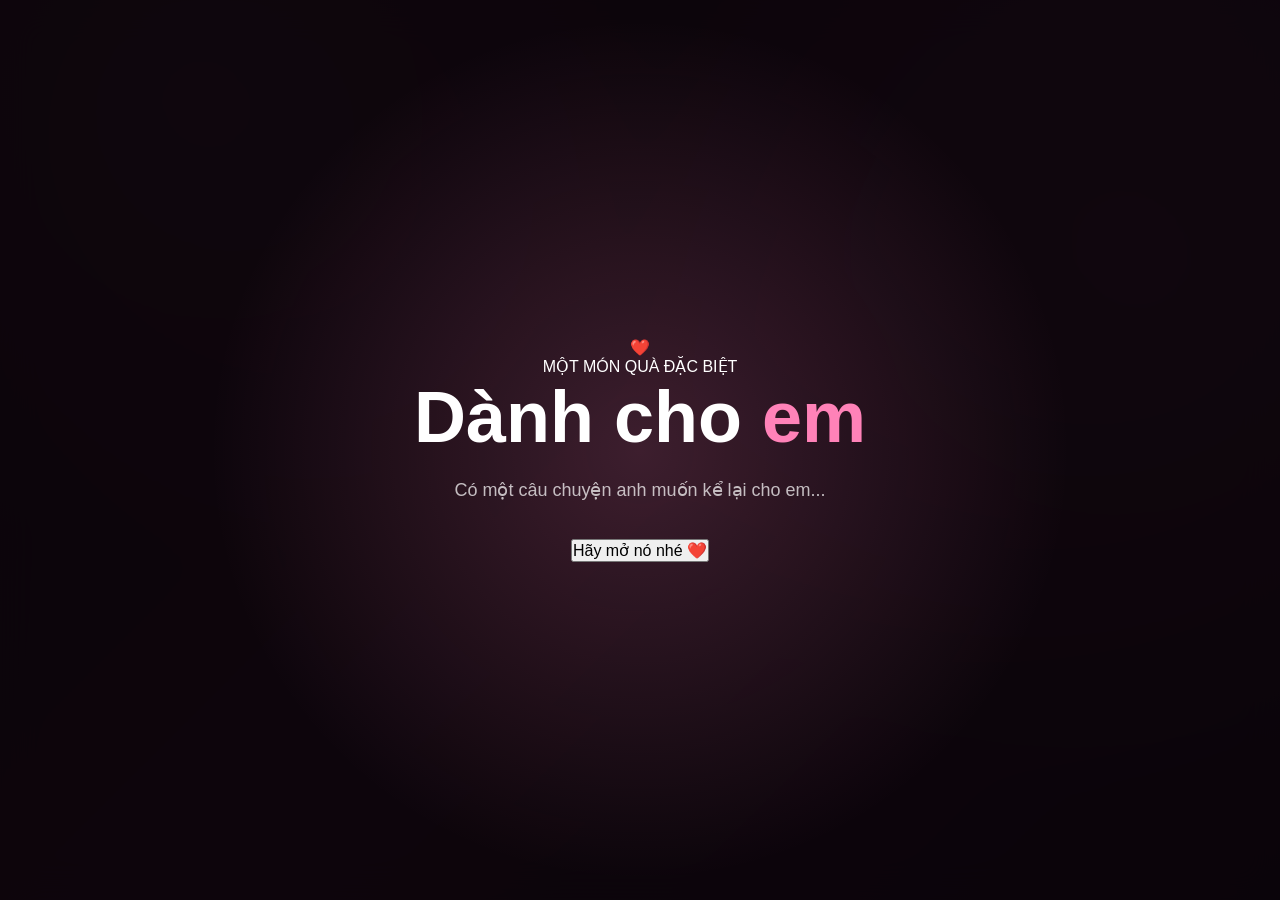
==== commit 8fce3997: "Update index.html" ====
--- a/index.html
+++ b/index.html
@@ -1,341 +1,454 @@
 <!DOCTYPE html>
 <html lang="vi">
-
 <head>
-
-    <meta charset="UTF-8">
-
-    <meta
-        name="viewport"
-        content="width=device-width, initial-scale=1.0"
+  <meta charset="UTF-8">
+
+  <meta
+    name="viewport"
+    content="width=device-width, initial-scale=1.0, viewport-fit=cover"
+  >
+
+  <meta
+    name="theme-color"
+    content="#120d08"
+  >
+
+  <meta
+    name="description"
+    content="Một món quà đặc biệt dành cho người mình yêu."
+  >
+
+  <title>Our Love Story ❤️</title>
+
+  <!-- =====================================================
+       CSS
+       ===================================================== -->
+
+  <link rel="stylesheet" href="css/base.css">
+  <link rel="stylesheet" href="css/themes.css">
+  <link rel="stylesheet" href="css/story.css">
+  <link rel="stylesheet" href="css/story-styles.css">
+
+  <!--
+    CSS nâng cấp riêng cho Luxury Love.
+    Chỉ tác động khi body có class style-luxury.
+  -->
+  <link rel="stylesheet" href="css/luxury-premium.css">
+
+</head>
+
+
+<body>
+
+  <!-- =====================================================
+       OPENING SCREEN
+       MÀN HÌNH MỞ QUÀ
+       ===================================================== -->
+
+  <section
+    id="openingScreen"
+    class="opening-screen"
+  >
+
+    <div class="opening-content">
+
+      <div class="opening-heart">
+        ❤️
+      </div>
+
+      <div class="opening-label">
+        MỘT MÓN QUÀ ĐẶC BIỆT
+      </div>
+
+      <h1 class="opening-title">
+        Dành cho
+        <span id="openingReceiver">
+          em
+        </span>
+      </h1>
+
+      <p class="opening-description">
+        Có một câu chuyện anh muốn kể lại cho em...
+      </p>
+
+      <button
+        type="button"
+        id="openGiftButton"
+        class="opening-button"
+      >
+        Hãy mở nó nhé ❤️
+      </button>
+
+    </div>
+
+  </section>
+
+
+
+  <!-- =====================================================
+       LOVE STORY
+       Nội dung chính - ẩn cho đến khi mở quà
+       ===================================================== -->
+
+  <main
+    id="storyContent"
+    class="story-content"
+    hidden
+  >
+
+
+    <!-- ===================================================
+         HERO
+         =================================================== -->
+
+    <section
+      id="heroSection"
+      class="hero hero-section"
     >
 
-    <title>Our Love Story ❤️</title>
-
-    <link
-        rel="stylesheet"
-        href="css/story.css"
+      <div class="hero-inner">
+
+        <div class="hero-small-title">
+          OUR LOVE STORY
+        </div>
+
+        <h1
+          id="coupleName"
+          class="hero-title"
+        >
+          Chun Chan
+        </h1>
+
+        <div class="hero-divider">
+          <span>♥</span>
+        </div>
+
+        <p class="hero-date">
+          <span id="startDate">
+            05/12/2022
+          </span>
+        </p>
+
+        <p
+          id="heroReceiver"
+          class="hero-subtitle"
+        >
+          Dành cho em
+        </p>
+
+      </div>
+
+    </section>
+
+
+
+    <!-- ===================================================
+         MUSIC
+         =================================================== -->
+
+    <section
+      id="musicSection"
+      class="music-section story-section"
     >
 
-    <link
-        rel="stylesheet"
-        href="css/story-styles.css"
+      <div class="section-inner">
+
+        <div class="section-title">
+          🎵 Bài hát dành cho chúng ta
+        </div>
+
+        <p class="music-subtitle">
+          Một bài hát nhỏ cho câu chuyện của chúng mình ❤️
+        </p>
+
+        <div class="music-player">
+
+          <iframe
+            id="youtubePlayer"
+            title="Bài hát dành cho chúng ta"
+            src=""
+            loading="lazy"
+            frameborder="0"
+            allow="
+              accelerometer;
+              autoplay;
+              clipboard-write;
+              encrypted-media;
+              gyroscope;
+              picture-in-picture;
+              web-share
+            "
+            allowfullscreen>
+          </iframe>
+
+        </div>
+
+      </div>
+
+    </section>
+
+
+
+    <!-- ===================================================
+         COUNTER
+         =================================================== -->
+
+    <section
+      id="counterSection"
+      class="counter-section story-section"
     >
 
-</head>
-
-
-<body>
-
-    <!-- =========================================
-         MÀN HÌNH MỞ QUÀ
-    ========================================== -->
+      <div class="section-inner">
+
+        <div class="section-title">
+          ⏳ Chúng ta đã bên nhau
+        </div>
+
+        <p class="counter-subtitle">
+          Và thời gian vẫn đang tiếp tục viết nên câu chuyện của chúng mình...
+        </p>
+
+
+        <div class="counter-grid">
+
+          <!-- YEARS -->
+
+          <div class="counter-card">
+
+            <div
+              id="years"
+              class="counter-number"
+            >
+              0
+            </div>
+
+            <div class="counter-label">
+              NĂM
+            </div>
+
+          </div>
+
+
+          <!-- MONTHS -->
+
+          <div class="counter-card">
+
+            <div
+              id="months"
+              class="counter-number"
+            >
+              0
+            </div>
+
+            <div class="counter-label">
+              THÁNG
+            </div>
+
+          </div>
+
+
+          <!-- DAYS -->
+
+          <div class="counter-card">
+
+            <div
+              id="days"
+              class="counter-number"
+            >
+              0
+            </div>
+
+            <div class="counter-label">
+              NGÀY
+            </div>
+
+          </div>
+
+
+          <!-- HOURS -->
+
+          <div class="counter-card">
+
+            <div
+              id="hours"
+              class="counter-number"
+            >
+              0
+            </div>
+
+            <div class="counter-label">
+              GIỜ
+            </div>
+
+          </div>
+
+
+          <!-- MINUTES -->
+
+          <div class="counter-card">
+
+            <div
+              id="minutes"
+              class="counter-number"
+            >
+              0
+            </div>
+
+            <div class="counter-label">
+              PHÚT
+            </div>
+
+          </div>
+
+
+          <!-- SECONDS -->
+
+          <div class="counter-card">
+
+            <div
+              id="seconds"
+              class="counter-number"
+            >
+              0
+            </div>
+
+            <div class="counter-label">
+              GIÂY
+            </div>
+
+          </div>
+
+        </div>
+
+
+        <!-- TOTAL DAYS -->
+
+        <div class="total-days-card">
+
+          <div class="total-days-label">
+            ❤️ TỔNG SỐ NGÀY BÊN NHAU
+          </div>
+
+          <div
+            id="totalDays"
+            class="total-days-number"
+          >
+            0
+          </div>
+
+          <div class="total-days-unit">
+            ngày
+          </div>
+
+        </div>
+
+      </div>
+
+    </section>
+
+
+
+    <!-- ===================================================
+         LOVE LETTER
+         =================================================== -->
 
     <section
-        id="openingScreen"
-        class="opening-screen"
+      id="letterSection"
+      class="letter-section story-section"
     >
 
-        <div class="opening-content">
-
-            <div class="opening-small">
-                MỘT MÓN QUÀ ĐẶC BIỆT
-            </div>
-
-            <h1>
-
-                Dành cho
-
-                <span id="receiverName">
-                    Em
-                </span>
-
-            </h1>
-
-            <p>
-                Có một câu chuyện anh muốn kể lại cho em...
-            </p>
-
-            <button
-                id="openStoryBtn"
-                type="button"
-            >
-                Hãy mở nó nhé ❤️
-            </button>
-
-        </div>
+      <div class="section-inner">
+
+        <div class="section-title">
+          💌 Một lời muốn nói
+        </div>
+
+        <div
+          id="loveLetter"
+          class="love-letter"
+        >
+
+          <div class="letter-decoration">
+            ♥
+          </div>
+
+          <div
+            id="letterContent"
+            class="letter-content"
+          >
+            Anh Yêu Em
+          </div>
+
+          <div class="letter-decoration">
+            ♥
+          </div>
+
+        </div>
+
+      </div>
 
     </section>
 
 
-    <!-- =========================================
-         TRANG LOVE STORY
-    ========================================== -->
-
-    <main
-        id="storyPage"
-        class="story-page"
+
+    <!-- ===================================================
+         ENDING
+         =================================================== -->
+
+    <section
+      id="endingSection"
+      class="ending-section ending"
     >
 
-        <div class="story-container">
-
-
-            <!-- =====================================
-                 HERO
-            ====================================== -->
-
-            <section class="hero">
-
-                <div class="hero-label">
-                    OUR LOVE STORY
-                </div>
-
-                <h1 id="coupleName">
-                    Trung Trang
-                </h1>
-
-                <div
-                    id="startDateText"
-                    class="start-date"
-                >
-                    04/03/2018
-                </div>
-
-            </section>
-
-
-            <!-- =====================================
-                 YOUTUBE
-            ====================================== -->
-
-            <section
-                id="musicSection"
-                class="music-section"
-            >
-
-                <div class="section-title">
-                    🎵 Bài hát dành cho chúng ta
-                </div>
-
-                <p class="music-subtitle">
-                    Một bài hát nhỏ cho câu chuyện của chúng mình ❤️
-                </p>
-
-                <div class="music-player">
-
-                    <iframe
-                        id="youtubePlayer"
-                        title="Bài hát dành cho chúng ta"
-                        src=""
-                        loading="lazy"
-                        frameborder="0"
-                        allow="accelerometer; autoplay; clipboard-write; encrypted-media; gyroscope; picture-in-picture; web-share"
-                        allowfullscreen
-                    ></iframe>
-
-                </div>
-
-            </section>
-
-
-            <!-- =====================================
-                 COUNTER
-            ====================================== -->
-
-            <section class="counter-section">
-
-                <h2>
-                    Chúng ta đã bên nhau
-                </h2>
-
-                <p class="counter-subtitle">
-                    Và thời gian vẫn đang tiếp tục... ❤️
-                </p>
-
-
-                <div class="counter-grid">
-
-
-                    <div class="counter-box">
-
-                        <div
-                            id="years"
-                            class="counter-number"
-                        >
-                            0
-                        </div>
-
-                        <div class="counter-label">
-                            Năm
-                        </div>
-
-                    </div>
-
-
-                    <div class="counter-box">
-
-                        <div
-                            id="months"
-                            class="counter-number"
-                        >
-                            0
-                        </div>
-
-                        <div class="counter-label">
-                            Tháng
-                        </div>
-
-                    </div>
-
-
-                    <div class="counter-box">
-
-                        <div
-                            id="days"
-                            class="counter-number"
-                        >
-                            0
-                        </div>
-
-                        <div class="counter-label">
-                            Ngày
-                        </div>
-
-                    </div>
-
-
-                    <div class="counter-box">
-
-                        <div
-                            id="hours"
-                            class="counter-number"
-                        >
-                            0
-                        </div>
-
-                        <div class="counter-label">
-                            Giờ
-                        </div>
-
-                    </div>
-
-
-                    <div class="counter-box">
-
-                        <div
-                            id="minutes"
-                            class="counter-number"
-                        >
-                            0
-                        </div>
-
-                        <div class="counter-label">
-                            Phút
-                        </div>
-
-                    </div>
-
-
-                    <div class="counter-box">
-
-                        <div
-                            id="seconds"
-                            class="counter-number"
-                        >
-                            00
-                        </div>
-
-                        <div class="counter-label">
-                            Giây
-                        </div>
-
-                    </div>
-
-                </div>
-
-
-                <div class="total-days">
-
-                    <div
-                        id="totalDays"
-                        class="total-days-number"
-                    >
-                        0
-                    </div>
-
-                    <div class="total-days-label">
-                        TỔNG SỐ NGÀY BÊN NHAU
-                    </div>
-
-                </div>
-
-            </section>
-
-
-            <!-- =====================================
-                 LOVE LETTER
-            ====================================== -->
-
-            <section class="letter-section">
-
-                <div class="section-title">
-                    Một chút yêu thương ❤️
-                </div>
-
-                <div
-                    id="loveLetter"
-                    class="love-letter"
-                ></div>
-
-            </section>
-
-
-            <!-- =====================================
-                 ENDING
-            ====================================== -->
-
-            <section class="ending-section">
-
-                <div class="heart">
-                    ❤️
-                </div>
-
-                <h2>
-                    Câu chuyện của chúng ta
-                </h2>
-
-                <p>
-                    Và câu chuyện ấy vẫn chưa kết thúc...
-                </p>
-
-                <p class="forever">
-                    Mình sẽ còn viết tiếp nhé ❤️
-                </p>
-
-            </section>
-
-
-        </div>
-
-    </main>
-
-
-    <!-- =========================================
-         TIM BAY
-    ========================================== -->
-
-    <div
-        id="heartsContainer"
-        aria-hidden="true"
-    ></div>
-
-
-    <!-- =========================================
-         JAVASCRIPT
-    ========================================== -->
-
-    <script src="js/story.js"></script>
+      <div class="ending-inner">
+
+        <div class="ending-heart">
+          ❤️
+        </div>
+
+        <h2 class="ending-title">
+          Câu chuyện của chúng ta
+        </h2>
+
+        <p class="ending-text">
+          Chưa kết thúc...
+        </p>
+
+        <p class="ending-love">
+          Vì anh vẫn muốn cùng em viết tiếp
+          thật nhiều chương nữa. ❤️
+        </p>
+
+        <div class="ending-signature">
+          Forever & Always
+        </div>
+
+      </div>
+
+    </section>
+
+
+  </main>
+
+
+
+  <!-- =====================================================
+       FLOATING HEARTS
+       ===================================================== -->
+
+  <div
+    id="heartsContainer"
+    class="hearts-container"
+    aria-hidden="true"
+  ></div>
+
+
+
+  <!-- =====================================================
+       JAVASCRIPT
+       ===================================================== -->
+
+  <script src="js/story.js"></script>
 
 </body>
-
 </html>
--- a/css/base.css
+++ b/css/base.css
@@ -0,0 +1,694 @@
+* {
+    box-sizing: border-box;
+}
+
+
+html {
+    scroll-behavior: smooth;
+}
+
+
+body {
+    margin: 0;
+    min-height: 100vh;
+
+    font-family:
+        -apple-system,
+        BlinkMacSystemFont,
+        "Segoe UI",
+        sans-serif;
+
+    background: #160b18;
+    color: #ffffff;
+
+    overflow-x: hidden;
+}
+
+
+button,
+input,
+textarea {
+    font: inherit;
+}
+
+
+button {
+    cursor: pointer;
+}
+
+
+.hidden {
+    display: none !important;
+}
+
+
+/* =========================
+   PAGE
+========================= */
+
+.page {
+    min-height: 100vh;
+}
+
+
+/* =========================
+   CONTAINER
+========================= */
+
+.create-container,
+.story-container {
+    width: min(760px, calc(100% - 30px));
+    margin: auto;
+}
+
+
+/* =========================
+   BUTTON
+========================= */
+
+.main-button {
+    width: 100%;
+    border: 0;
+    border-radius: 18px;
+
+    padding: 17px 22px;
+
+    color: #ffffff;
+
+    font-weight: 700;
+    font-size: 16px;
+
+    background: var(--accent);
+
+    box-shadow:
+        0 10px 30px rgba(0, 0, 0, .25);
+
+    transition: .25s;
+}
+
+
+.main-button:hover {
+    transform: translateY(-2px);
+}
+
+
+.main-button:active {
+    transform: scale(.98);
+}
+
+
+/* =========================
+   HEARTS
+========================= */
+
+#hearts {
+    position: fixed;
+    inset: 0;
+
+    pointer-events: none;
+
+    overflow: hidden;
+
+    z-index: 0;
+}
+
+
+.floating-heart {
+    position: absolute;
+
+    bottom: -40px;
+
+    opacity: .15;
+
+    animation: floatHeart linear forwards;
+}
+
+
+@keyframes floatHeart {
+
+    0% {
+        transform:
+            translateY(0)
+            rotate(0deg);
+
+        opacity: 0;
+    }
+
+    15% {
+        opacity: .2;
+    }
+
+    100% {
+        transform:
+            translateY(-110vh)
+            rotate(360deg);
+
+        opacity: 0;
+    }
+}
+
+
+/* =========================
+   CREATE PAGE
+========================= */
+
+.create-page {
+    position: relative;
+    z-index: 1;
+
+    min-height: 100vh;
+
+    padding:
+        50px 0
+        80px;
+}
+
+
+.create-header {
+    text-align: center;
+    margin-bottom: 30px;
+}
+
+
+.create-label {
+    letter-spacing: 5px;
+    font-size: 12px;
+    opacity: .65;
+}
+
+
+.create-header h1 {
+    margin: 14px 0 8px;
+    font-size: 40px;
+}
+
+
+.create-header p {
+    margin: 0;
+    opacity: .7;
+}
+
+
+/* =========================
+   FORM CARD
+========================= */
+
+.form-card {
+    padding: 25px;
+
+    margin-bottom: 20px;
+
+    border:
+        1px solid
+        var(--border);
+
+    border-radius: 25px;
+
+    background:
+        var(--card);
+
+    backdrop-filter: blur(18px);
+}
+
+
+.form-card h2 {
+    margin-top: 0;
+}
+
+
+.form-card label {
+    display: block;
+
+    margin:
+        18px 0 8px;
+
+    font-size: 14px;
+
+    opacity: .8;
+}
+
+
+.form-card input,
+.form-card textarea {
+    width: 100%;
+
+    border:
+        1px solid
+        var(--border);
+
+    border-radius: 14px;
+
+    padding: 14px 15px;
+
+    outline: none;
+
+    color: #ffffff;
+
+    background:
+        rgba(0, 0, 0, .2);
+}
+
+
+.form-card textarea {
+    resize: vertical;
+}
+
+
+.form-card input:focus,
+.form-card textarea:focus {
+    border-color:
+        var(--accent);
+}
+
+
+/* =========================
+   THEME SELECT
+========================= */
+
+.theme-grid {
+    display: grid;
+
+    grid-template-columns:
+        repeat(2, 1fr);
+
+    gap: 12px;
+}
+
+
+.theme-option {
+    text-align: left;
+
+    padding: 12px;
+
+    border:
+        1px solid
+        var(--border);
+
+    border-radius: 16px;
+
+    background:
+        rgba(0, 0, 0, .15);
+
+    color: white;
+}
+
+
+.theme-option.active {
+    border-color:
+        var(--accent);
+
+    box-shadow:
+        0 0 0 2px
+        rgba(255, 100, 160, .15);
+}
+
+
+.theme-option strong,
+.theme-option small {
+    display: block;
+}
+
+
+.theme-option small {
+    margin-top: 3px;
+    opacity: .6;
+}
+
+
+.theme-preview {
+    display: block;
+
+    height: 55px;
+
+    margin-bottom: 10px;
+
+    border-radius: 10px;
+}
+
+
+/* =========================
+   RESULT
+========================= */
+
+.result-card {
+    text-align: center;
+}
+
+
+.result-card input {
+    margin: 10px 0;
+}
+
+
+.result-buttons {
+    display: grid;
+
+    grid-template-columns:
+        1fr 1fr;
+
+    gap: 10px;
+}
+
+
+.secondary-button {
+    padding: 13px;
+
+    border:
+        1px solid
+        var(--border);
+
+    border-radius: 13px;
+
+    color: white;
+
+    background:
+        rgba(255,255,255,.08);
+}
+
+
+.qr-wrapper {
+    margin-top: 25px;
+}
+
+
+.qr-wrapper img {
+    width: min(280px, 100%);
+
+    border-radius: 15px;
+
+    background: white;
+
+    padding: 10px;
+}
+
+
+/* =========================
+   MOBILE
+========================= */
+
+@media (max-width: 600px) {
+
+    .create-header h1 {
+        font-size: 32px;
+    }
+
+    .theme-grid {
+        grid-template-columns: 1fr 1fr;
+    }
+
+    .form-card {
+        padding: 20px;
+    }
+
+}
+/* =========================================================
+   STYLE SELECTOR – CHỌN PHONG CÁCH
+   ========================================================= */
+
+.style-grid {
+  display: grid;
+  grid-template-columns: repeat(2, minmax(0, 1fr));
+  gap: 16px;
+  margin-top: 22px;
+}
+
+.style-option {
+  position: relative;
+  width: 100%;
+  min-width: 0;
+  padding: 0;
+  overflow: hidden;
+
+  display: flex;
+  flex-direction: column;
+
+  border: 2px solid rgba(255, 255, 255, 0.16);
+  border-radius: 22px;
+
+  background: rgba(255, 255, 255, 0.055);
+  color: #fff;
+
+  cursor: pointer;
+  text-align: left;
+
+  transition:
+    transform 0.25s ease,
+    border-color 0.25s ease,
+    box-shadow 0.25s ease,
+    background 0.25s ease;
+}
+
+.style-option:hover {
+  transform: translateY(-3px);
+  border-color: rgba(255, 255, 255, 0.4);
+  background: rgba(255, 255, 255, 0.09);
+}
+
+.style-option:active {
+  transform: scale(0.98);
+}
+
+.style-option.active {
+  border-color: var(--accent, #ff5c93);
+  background: rgba(255, 255, 255, 0.11);
+
+  box-shadow:
+    0 0 0 2px rgba(255, 255, 255, 0.06),
+    0 12px 35px rgba(0, 0, 0, 0.22);
+}
+
+/* Dấu check khi được chọn */
+.style-option.active::after {
+  content: "✓";
+
+  position: absolute;
+  top: 12px;
+  right: 12px;
+
+  width: 30px;
+  height: 30px;
+
+  display: flex;
+  align-items: center;
+  justify-content: center;
+
+  border-radius: 50%;
+
+  background: var(--accent, #ff5c93);
+  color: #fff;
+
+  font-size: 17px;
+  font-weight: 800;
+
+  box-shadow: 0 5px 15px rgba(0, 0, 0, 0.25);
+}
+
+/* ---------------------------------------------------------
+   Ô preview
+   --------------------------------------------------------- */
+
+.style-preview {
+  width: 100%;
+  height: 125px;
+
+  display: flex;
+  align-items: center;
+  justify-content: center;
+
+  position: relative;
+  overflow: hidden;
+
+  font-size: 42px;
+
+  border-bottom: 1px solid rgba(255, 255, 255, 0.12);
+}
+
+.style-preview span {
+  position: relative;
+  z-index: 2;
+
+  filter: drop-shadow(0 5px 12px rgba(0, 0, 0, 0.3));
+}
+
+/* Glass Romance */
+.style-glass-preview {
+  background:
+    radial-gradient(circle at 20% 20%,
+      rgba(255,255,255,.45),
+      transparent 28%),
+    linear-gradient(
+      135deg,
+      rgba(255,255,255,.28),
+      rgba(255,120,180,.18)
+    );
+  backdrop-filter: blur(12px);
+}
+
+/* Luxury */
+.style-luxury-preview {
+  background:
+    radial-gradient(circle at center,
+      rgba(255,215,120,.25),
+      transparent 55%),
+    linear-gradient(
+      135deg,
+      #17130e,
+      #332514
+    );
+}
+
+.style-luxury-preview span {
+  font-size: 48px;
+}
+
+/* Sakura */
+.style-sakura-preview {
+  background:
+    radial-gradient(circle at 15% 25%, rgba(255,255,255,.5) 0 5px, transparent 6px),
+    radial-gradient(circle at 75% 20%, rgba(255,180,210,.65) 0 7px, transparent 8px),
+    radial-gradient(circle at 35% 75%, rgba(255,210,225,.55) 0 6px, transparent 7px),
+    linear-gradient(135deg, #f8dce8, #eebbd2);
+}
+
+.style-sakura-preview span {
+  font-size: 45px;
+}
+
+/* Cinematic */
+.style-cinematic-preview {
+  background:
+    linear-gradient(
+      180deg,
+      #080808 0%,
+      #252525 50%,
+      #050505 100%
+    );
+}
+
+.style-cinematic-preview::before,
+.style-cinematic-preview::after {
+  content: "";
+
+  position: absolute;
+  left: 12%;
+  right: 12%;
+
+  height: 2px;
+
+  background: rgba(255,255,255,.55);
+}
+
+.style-cinematic-preview::before {
+  top: 25%;
+}
+
+.style-cinematic-preview::after {
+  bottom: 25%;
+}
+
+/* Love Letter */
+.style-letter-preview {
+  background:
+    linear-gradient(
+      135deg,
+      #f3e3cf,
+      #fff5e7
+    );
+}
+
+.style-letter-preview span {
+  filter: drop-shadow(0 3px 5px rgba(80,40,20,.2));
+}
+
+/* Minimal */
+.style-minimal-preview {
+  background:
+    linear-gradient(
+      135deg,
+      rgba(255,255,255,.08),
+      rgba(255,255,255,.02)
+    );
+  border-bottom-color: rgba(255,255,255,.25);
+}
+
+/* ---------------------------------------------------------
+   Tên + mô tả
+   --------------------------------------------------------- */
+
+.style-option strong {
+  display: block;
+
+  padding: 15px 15px 5px;
+
+  color: #fff;
+
+  font-size: 18px;
+  line-height: 1.25;
+  font-weight: 800;
+}
+
+.style-option small {
+  display: block;
+
+  padding: 0 15px 17px;
+
+  color: rgba(255,255,255,.68);
+
+  font-size: 13px;
+  line-height: 1.45;
+}
+
+/* ---------------------------------------------------------
+   MOBILE
+   --------------------------------------------------------- */
+
+@media (max-width: 600px) {
+
+  .style-grid {
+    grid-template-columns: 1fr;
+    gap: 12px;
+  }
+
+  .style-option {
+    border-radius: 18px;
+  }
+
+  .style-preview {
+    height: 105px;
+  }
+
+  .style-option strong {
+    font-size: 17px;
+    padding: 13px 14px 4px;
+  }
+
+  .style-option small {
+    font-size: 13px;
+    padding: 0 14px 14px;
+  }
+
+  .style-option.active::after {
+    width: 28px;
+    height: 28px;
+
+    top: 10px;
+    right: 10px;
+
+    font-size: 16px;
+  }
+}
+
+/* ---------------------------------------------------------
+   TABLET / DESKTOP
+   --------------------------------------------------------- */
+
+@media (min-width: 900px) {
+
+  .style-grid {
+    grid-template-columns: repeat(3, minmax(0, 1fr));
+  }
+
+  .style-preview {
+    height: 135px;
+  }
+}
--- a/css/themes.css
+++ b/css/themes.css
@@ -0,0 +1,233 @@
+:root {
+
+    --accent: #ff5c93;
+
+    --bg1: #160914;
+    --bg2: #32152d;
+
+    --card:
+        rgba(40, 18, 39, .72);
+
+    --border:
+        rgba(255, 190, 220, .25);
+
+    --text-soft:
+        rgba(255, 225, 240, .78);
+
+}
+
+
+/* =========================
+   ROMANTIC
+========================= */
+
+body.theme-romantic {
+
+    --accent: #ff5c93;
+
+    --bg1: #160914;
+    --bg2: #421b38;
+
+    --card:
+        rgba(48, 21, 45, .72);
+
+    --border:
+        rgba(255, 150, 195, .28);
+
+}
+
+
+/* =========================
+   ROSE
+========================= */
+
+body.theme-rose {
+
+    --accent: #ff496f;
+
+    --bg1: #19070d;
+    --bg2: #4b101d;
+
+    --card:
+        rgba(53, 15, 27, .74);
+
+    --border:
+        rgba(255, 130, 150, .3);
+
+}
+
+
+/* =========================
+   PURPLE
+========================= */
+
+body.theme-purple {
+
+    --accent: #b889ff;
+
+    --bg1: #0f091c;
+    --bg2: #30205a;
+
+    --card:
+        rgba(34, 22, 60, .75);
+
+    --border:
+        rgba(190, 150, 255, .28);
+
+}
+
+
+/* =========================
+   PINK
+========================= */
+
+body.theme-pink {
+
+    --accent: #ff8fbd;
+
+    --bg1: #210d18;
+    --bg2: #632945;
+
+    --card:
+        rgba(68, 28, 48, .72);
+
+    --border:
+        rgba(255, 190, 220, .32);
+
+}
+
+
+/* =========================
+   NIGHT
+========================= */
+
+body.theme-night {
+
+    --accent: #8ab4ff;
+
+    --bg1: #050912;
+    --bg2: #182b4c;
+
+    --card:
+        rgba(15, 27, 47, .78);
+
+    --border:
+        rgba(140, 180, 255, .28);
+
+}
+
+
+/* =========================
+   SUNSET
+========================= */
+
+body.theme-sunset {
+
+    --accent: #ff9b65;
+
+    --bg1: #1c0b08;
+    --bg2: #66351f;
+
+    --card:
+        rgba(65, 31, 21, .76);
+
+    --border:
+        rgba(255, 180, 120, .3);
+
+}
+
+
+/* =========================
+   BODY BACKGROUND
+========================= */
+
+body {
+
+    background:
+
+        radial-gradient(
+            circle at 20% 10%,
+            var(--bg2),
+            transparent 42%
+        ),
+
+        radial-gradient(
+            circle at 80% 90%,
+            var(--bg2),
+            transparent 45%
+        ),
+
+        linear-gradient(
+            135deg,
+            var(--bg1),
+            #08060b
+        );
+
+    transition:
+        background .4s ease;
+
+}
+
+
+/* =========================
+   PREVIEW COLORS
+========================= */
+
+.romantic-preview {
+    background:
+        linear-gradient(
+            135deg,
+            #32152d,
+            #ff5c93
+        );
+}
+
+
+.rose-preview {
+    background:
+        linear-gradient(
+            135deg,
+            #3b0915,
+            #ff496f
+        );
+}
+
+
+.purple-preview {
+    background:
+        linear-gradient(
+            135deg,
+            #170d35,
+            #9b6cff
+        );
+}
+
+
+.pink-preview {
+    background:
+        linear-gradient(
+            135deg,
+            #42172d,
+            #ff8fbd
+        );
+}
+
+
+.night-preview {
+    background:
+        linear-gradient(
+            135deg,
+            #050912,
+            #416ca8
+        );
+}
+
+
+.sunset-preview {
+    background:
+        linear-gradient(
+            135deg,
+            #32110a,
+            #ff9b65
+        );
+}
--- a/css/luxury-premium.css
+++ b/css/luxury-premium.css
@@ -0,0 +1,583 @@
+/* =========================================================
+   LUXURY LOVE — PREMIUM / CINEMATIC UPGRADE
+   ========================================================= */
+
+body.style-luxury {
+  --lux-gold: #d9b56d;
+  --lux-gold-soft: #f1d99a;
+  --lux-cream: #f7f0df;
+  --lux-dark: #080705;
+  --lux-panel: rgba(20, 16, 10, .72);
+  --lux-border: rgba(217, 181, 109, .28);
+
+  background:
+    radial-gradient(
+      circle at 50% 8%,
+      rgba(217, 181, 109, .16),
+      transparent 30%
+    ),
+    radial-gradient(
+      circle at 15% 65%,
+      rgba(130, 88, 35, .12),
+      transparent 28%
+    ),
+    linear-gradient(
+      135deg,
+      #050403 0%,
+      #120d08 48%,
+      #050403 100%
+    ) !important;
+
+  color: var(--lux-cream) !important;
+
+  font-family:
+    Georgia,
+    "Times New Roman",
+    serif;
+}
+
+
+/* =========================================================
+   CINEMATIC AMBIENT LIGHT
+   ========================================================= */
+
+body.style-luxury::before {
+  content: "";
+  position: fixed;
+  inset: -20%;
+  pointer-events: none;
+  z-index: 0;
+
+  background:
+    radial-gradient(
+      ellipse at 50% 0%,
+      rgba(255, 226, 160, .10),
+      transparent 34%
+    ),
+    linear-gradient(
+      90deg,
+      transparent 0 18%,
+      rgba(255, 220, 150, .025) 50%,
+      transparent 82%
+    );
+
+  animation:
+    luxuryAmbient 10s ease-in-out infinite alternate;
+}
+
+@keyframes luxuryAmbient {
+  from {
+    transform: scale(1);
+    opacity: .72;
+  }
+
+  to {
+    transform: scale(1.06);
+    opacity: 1;
+  }
+}
+
+
+/* =========================================================
+   OPENING SCREEN
+   ========================================================= */
+
+body.style-luxury .opening-screen {
+  background:
+    radial-gradient(
+      circle at 50% 35%,
+      rgba(217, 181, 109, .18),
+      transparent 25%
+    ),
+    linear-gradient(
+      145deg,
+      #030303,
+      #171109 52%,
+      #030303
+    ) !important;
+}
+
+
+/* Vòng trang trí ánh vàng */
+
+body.style-luxury .opening-screen::before {
+  content: "";
+  position: absolute;
+
+  width: 280px;
+  height: 280px;
+
+  border:
+    1px solid
+    rgba(217, 181, 109, .20);
+
+  border-radius: 50%;
+
+  box-shadow:
+    0 0 70px
+    rgba(217, 181, 109, .08),
+
+    inset 0 0 50px
+    rgba(217, 181, 109, .05);
+
+  animation:
+    luxuryRing 8s linear infinite;
+}
+
+@keyframes luxuryRing {
+  to {
+    transform: rotate(360deg);
+  }
+}
+
+
+/* =========================================================
+   TIÊU ĐỀ MỞ QUÀ
+   ========================================================= */
+
+body.style-luxury .opening-screen h1,
+body.style-luxury .opening-title {
+  color:
+    var(--lux-gold-soft) !important;
+
+  text-shadow:
+    0 0 10px
+    rgba(217, 181, 109, .18),
+
+    0 0 35px
+    rgba(217, 181, 109, .10);
+
+  letter-spacing: .16em;
+
+  font-weight: 500;
+}
+
+
+/* =========================================================
+   NÚT MỞ QUÀ
+   ========================================================= */
+
+body.style-luxury .opening-screen button,
+body.style-luxury .opening-button {
+  border:
+    1px solid
+    rgba(217, 181, 109, .65) !important;
+
+  background:
+    linear-gradient(
+      135deg,
+      rgba(217, 181, 109, .20),
+      rgba(255, 255, 255, .04)
+    ) !important;
+
+  color:
+    var(--lux-cream) !important;
+
+  box-shadow:
+    0 10px 35px
+    rgba(0, 0, 0, .45),
+
+    inset 0 1px
+    rgba(255, 255, 255, .10);
+
+  backdrop-filter:
+    blur(14px);
+
+  transition:
+    all .35s ease;
+}
+
+body.style-luxury .opening-screen button:hover,
+body.style-luxury .opening-button:hover {
+  transform:
+    translateY(-3px);
+
+  border-color:
+    var(--lux-gold-soft) !important;
+
+  box-shadow:
+    0 15px 45px
+    rgba(0, 0, 0, .55),
+
+    0 0 25px
+    rgba(217, 181, 109, .15);
+}
+
+
+/* =========================================================
+   HERO
+   ========================================================= */
+
+body.style-luxury .hero,
+body.style-luxury .hero-section {
+  background:
+    radial-gradient(
+      circle at 50% 30%,
+      rgba(217, 181, 109, .12),
+      transparent 32%
+    ),
+    linear-gradient(
+      180deg,
+      rgba(0, 0, 0, .20),
+      transparent
+    ) !important;
+}
+
+body.style-luxury .hero h1,
+body.style-luxury .hero-title {
+  color:
+    var(--lux-gold-soft) !important;
+
+  font-family:
+    Georgia,
+    "Times New Roman",
+    serif;
+
+  font-weight: 500;
+
+  letter-spacing: .10em;
+
+  text-shadow:
+    0 5px 30px
+    rgba(0, 0, 0, .65);
+}
+
+body.style-luxury .hero p,
+body.style-luxury .hero-subtitle {
+  color:
+    rgba(247, 240, 223, .72) !important;
+}
+
+
+/* =========================================================
+   CÁC KHỐI NỘI DUNG
+   ========================================================= */
+
+body.style-luxury .section,
+body.style-luxury .story-section,
+body.style-luxury .music-section,
+body.style-luxury .counter-section,
+body.style-luxury .letter-section,
+body.style-luxury .ending-section,
+body.style-luxury .love-letter {
+  background:
+    linear-gradient(
+      145deg,
+      rgba(255, 255, 255, .055),
+      rgba(217, 181, 109, .025) 48%,
+      rgba(0, 0, 0, .20)
+    ) !important;
+
+  border:
+    1px solid
+    var(--lux-border) !important;
+
+  box-shadow:
+    0 22px 70px
+    rgba(0, 0, 0, .38),
+
+    inset 0 1px
+    rgba(255, 255, 255, .06);
+
+  backdrop-filter:
+    blur(18px);
+
+  -webkit-backdrop-filter:
+    blur(18px);
+}
+
+
+/* =========================================================
+   TIÊU ĐỀ CÁC SECTION
+   ========================================================= */
+
+body.style-luxury .section-title,
+body.style-luxury .section h2,
+body.style-luxury .story-section h2 {
+  color:
+    var(--lux-gold-soft) !important;
+
+  font-family:
+    Georgia,
+    "Times New Roman",
+    serif;
+
+  font-weight: 500;
+
+  letter-spacing: .06em;
+
+  text-shadow:
+    0 3px 20px
+    rgba(217, 181, 109, .10);
+}
+
+
+/* Đường kẻ vàng */
+
+body.style-luxury .section-title::after,
+body.style-luxury .section h2::after {
+  background:
+    linear-gradient(
+      90deg,
+      transparent,
+      var(--lux-gold),
+      transparent
+    ) !important;
+}
+
+
+/* =========================================================
+   BỘ ĐẾM THỜI GIAN
+   ========================================================= */
+
+body.style-luxury .counter-card,
+body.style-luxury .time-card,
+body.style-luxury .counter-item {
+  background:
+    rgba(0, 0, 0, .24) !important;
+
+  border:
+    1px solid
+    rgba(217, 181, 109, .20) !important;
+
+  box-shadow:
+    inset 0 1px
+    rgba(255, 255, 255, .045);
+
+  transition:
+    transform .3s ease,
+    border-color .3s ease,
+    box-shadow .3s ease;
+}
+
+body.style-luxury .counter-card:hover,
+body.style-luxury .time-card:hover,
+body.style-luxury .counter-item:hover {
+  transform:
+    translateY(-3px);
+
+  border-color:
+    rgba(217, 181, 109, .45) !important;
+
+  box-shadow:
+    0 12px 35px
+    rgba(0, 0, 0, .35),
+
+    0 0 20px
+    rgba(217, 181, 109, .06);
+}
+
+body.style-luxury .counter-number,
+body.style-luxury .time-value,
+body.style-luxury .counter-value {
+  color:
+    var(--lux-gold-soft) !important;
+
+  font-family:
+    Georgia,
+    "Times New Roman",
+    serif;
+
+  text-shadow:
+    0 0 22px
+    rgba(217, 181, 109, .12);
+}
+
+body.style-luxury .counter-label,
+body.style-luxury .time-label {
+  color:
+    rgba(247, 240, 223, .60) !important;
+
+  letter-spacing:
+    .08em;
+}
+
+
+/* =========================================================
+   YOUTUBE
+   ========================================================= */
+
+body.style-luxury .music-player {
+  border:
+    1px solid
+    rgba(217, 181, 109, .30) !important;
+
+  background:
+    #050403 !important;
+
+  box-shadow:
+    0 24px 60px
+    rgba(0, 0, 0, .50),
+
+    0 0 35px
+    rgba(217, 181, 109, .06);
+}
+
+body.style-luxury .music-subtitle {
+  color:
+    rgba(247, 240, 223, .62) !important;
+}
+
+
+/* =========================================================
+   LOVE LETTER
+   ========================================================= */
+
+body.style-luxury .letter-content,
+body.style-luxury .love-letter-content {
+  color:
+    rgba(247, 240, 223, .88) !important;
+
+  font-family:
+    Georgia,
+    "Times New Roman",
+    serif;
+
+  line-height:
+    1.95;
+}
+
+
+/* Chữ cái đầu đoạn thư */
+
+body.style-luxury .letter-content::first-letter,
+body.style-luxury .love-letter-content::first-letter {
+  color:
+    var(--lux-gold-soft);
+
+  font-size:
+    2.8em;
+
+  float:
+    left;
+
+  line-height:
+    .82;
+
+  padding-right:
+    8px;
+}
+
+
+/* =========================================================
+   PHẦN KẾT
+   ========================================================= */
+
+body.style-luxury .ending-section,
+body.style-luxury .ending {
+  background:
+    radial-gradient(
+      circle at 50% 35%,
+      rgba(217, 181, 109, .14),
+      transparent 30%
+    ),
+    linear-gradient(
+      180deg,
+      #080705,
+      #030303
+    ) !important;
+}
+
+body.style-luxury .ending h2,
+body.style-luxury .ending-title {
+  color:
+    var(--lux-gold-soft) !important;
+
+  font-family:
+    Georgia,
+    "Times New Roman",
+    serif;
+
+  font-weight:
+    500;
+
+  letter-spacing:
+    .08em;
+}
+
+
+/* =========================================================
+   TIM BAY
+   ========================================================= */
+
+body.style-luxury .floating-heart,
+body.style-luxury .heart {
+  filter:
+    drop-shadow(
+      0 0 8px
+      rgba(217, 181, 109, .35)
+    )
+
+    drop-shadow(
+      0 0 18px
+      rgba(217, 181, 109, .12)
+    );
+}
+
+
+/* =========================================================
+   MOBILE
+   ========================================================= */
+
+@media (max-width: 600px) {
+
+  body.style-luxury .hero h1,
+  body.style-luxury .hero-title {
+    letter-spacing:
+      .06em;
+  }
+
+  body.style-luxury .section,
+  body.style-luxury .story-section,
+  body.style-luxury .music-section,
+  body.style-luxury .counter-section,
+  body.style-luxury .letter-section,
+  body.style-luxury .ending-section,
+  body.style-luxury .love-letter {
+    border-radius:
+      20px;
+
+    backdrop-filter:
+      blur(12px);
+
+    -webkit-backdrop-filter:
+      blur(12px);
+  }
+
+  body.style-luxury .opening-screen h1,
+  body.style-luxury .opening-title {
+    letter-spacing:
+      .10em;
+  }
+
+  body.style-luxury .opening-screen::before {
+    width:
+      220px;
+
+    height:
+      220px;
+  }
+}
+
+
+/* =========================================================
+   GIẢM CHUYỂN ĐỘNG
+   ========================================================= */
+
+@media (prefers-reduced-motion: reduce) {
+
+  body.style-luxury::before,
+  body.style-luxury .opening-screen::before {
+    animation:
+      none;
+  }
+
+  body.style-luxury .opening-screen button,
+  body.style-luxury .opening-button,
+  body.style-luxury .counter-card,
+  body.style-luxury .time-card,
+  body.style-luxury .counter-item {
+    transition:
+      none;
+  }
+}
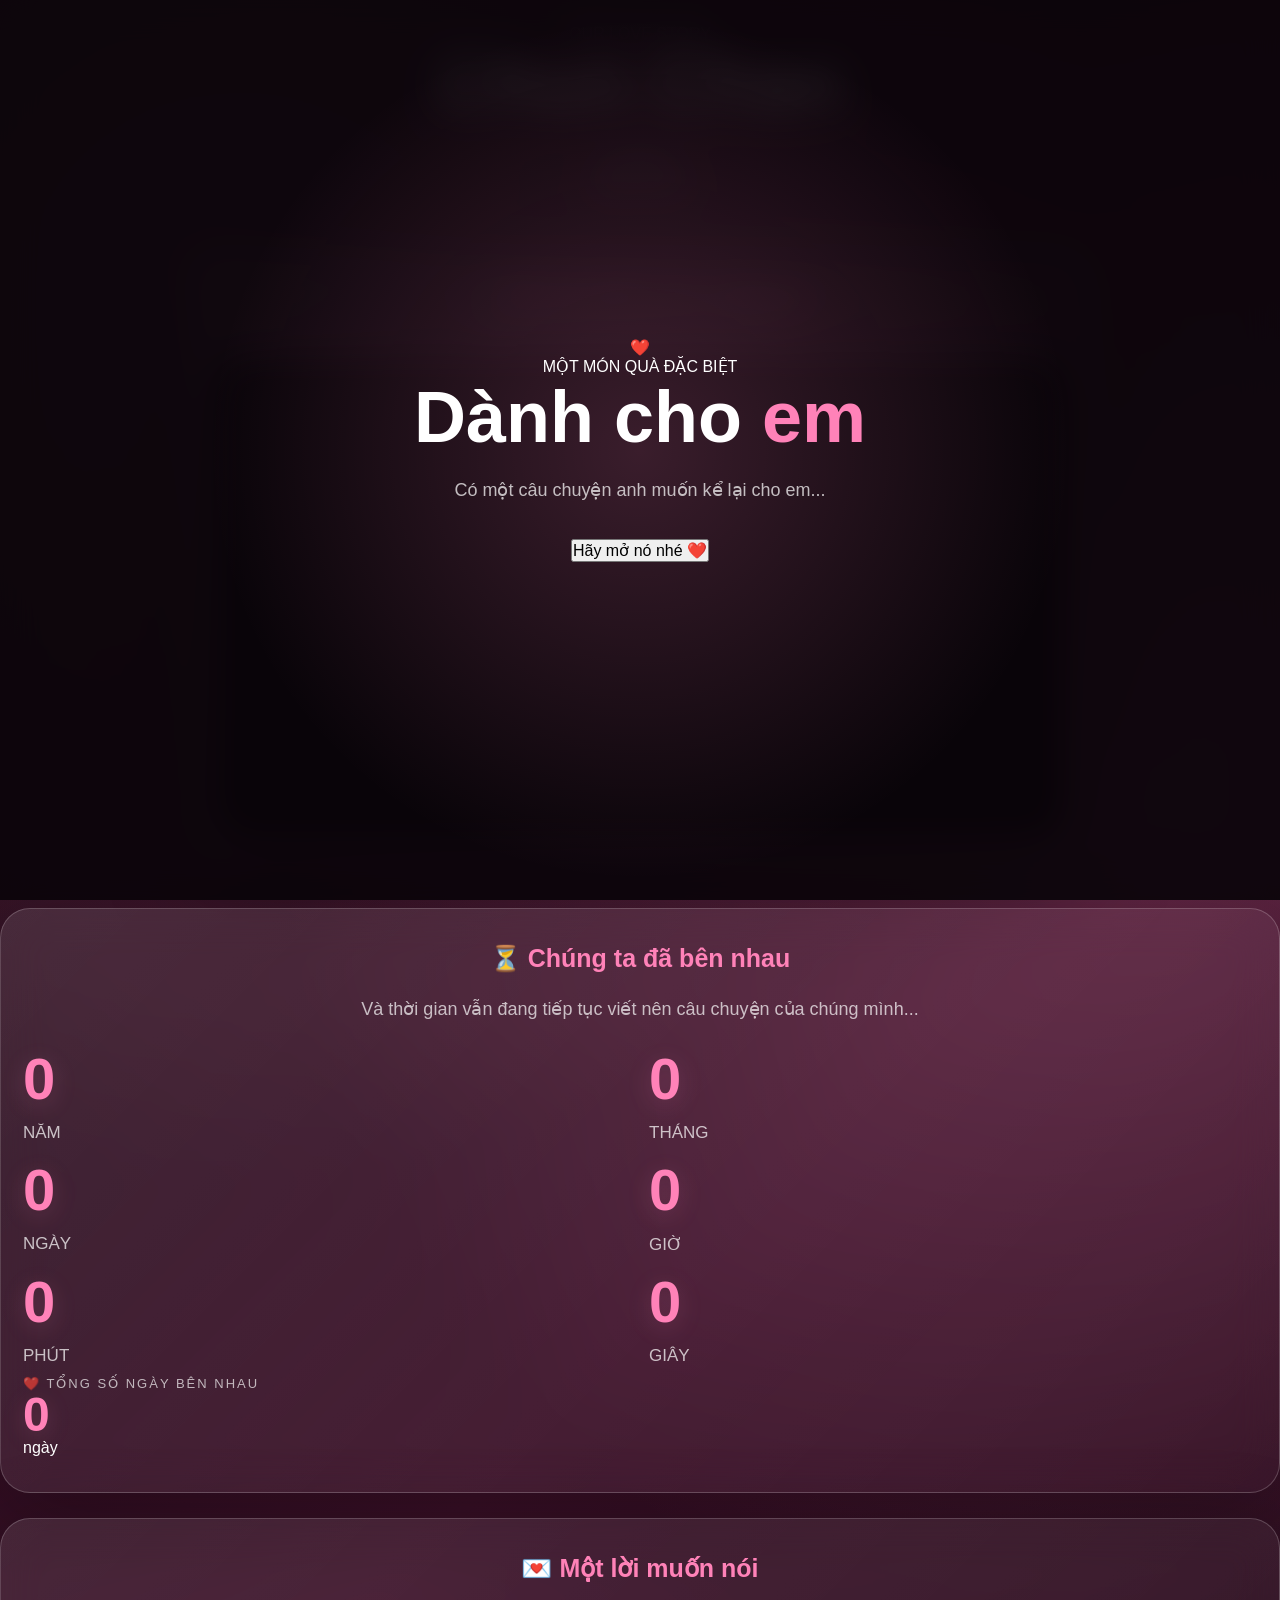
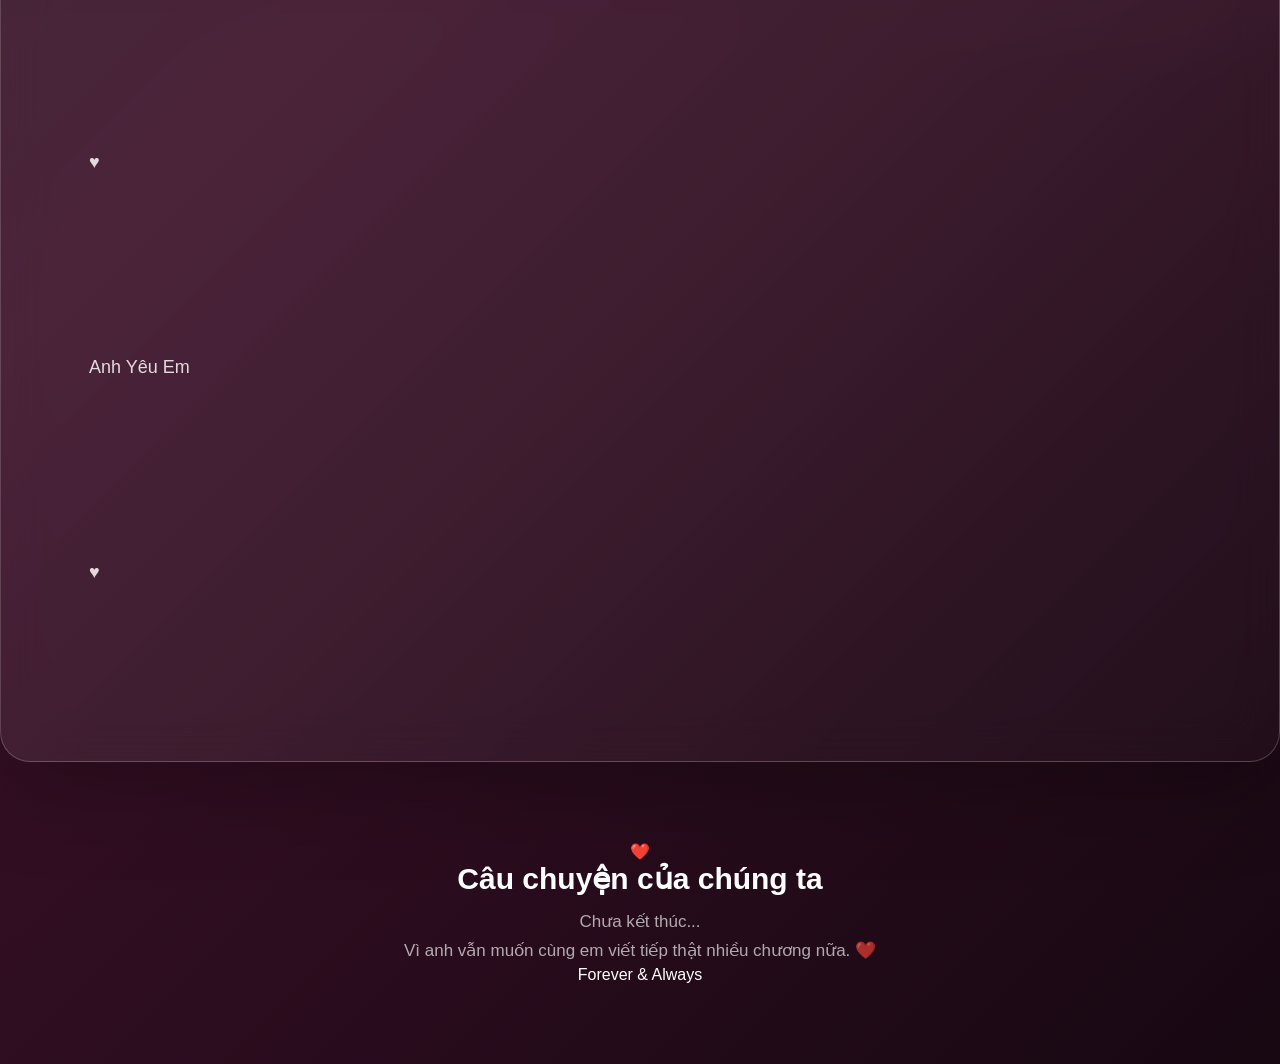
==== commit ba38d1b2: "Update index.html" ====
--- a/index.html
+++ b/index.html
@@ -93,7 +93,6 @@
   <main
     id="storyContent"
     class="story-content"
-    hidden
   >
 
 
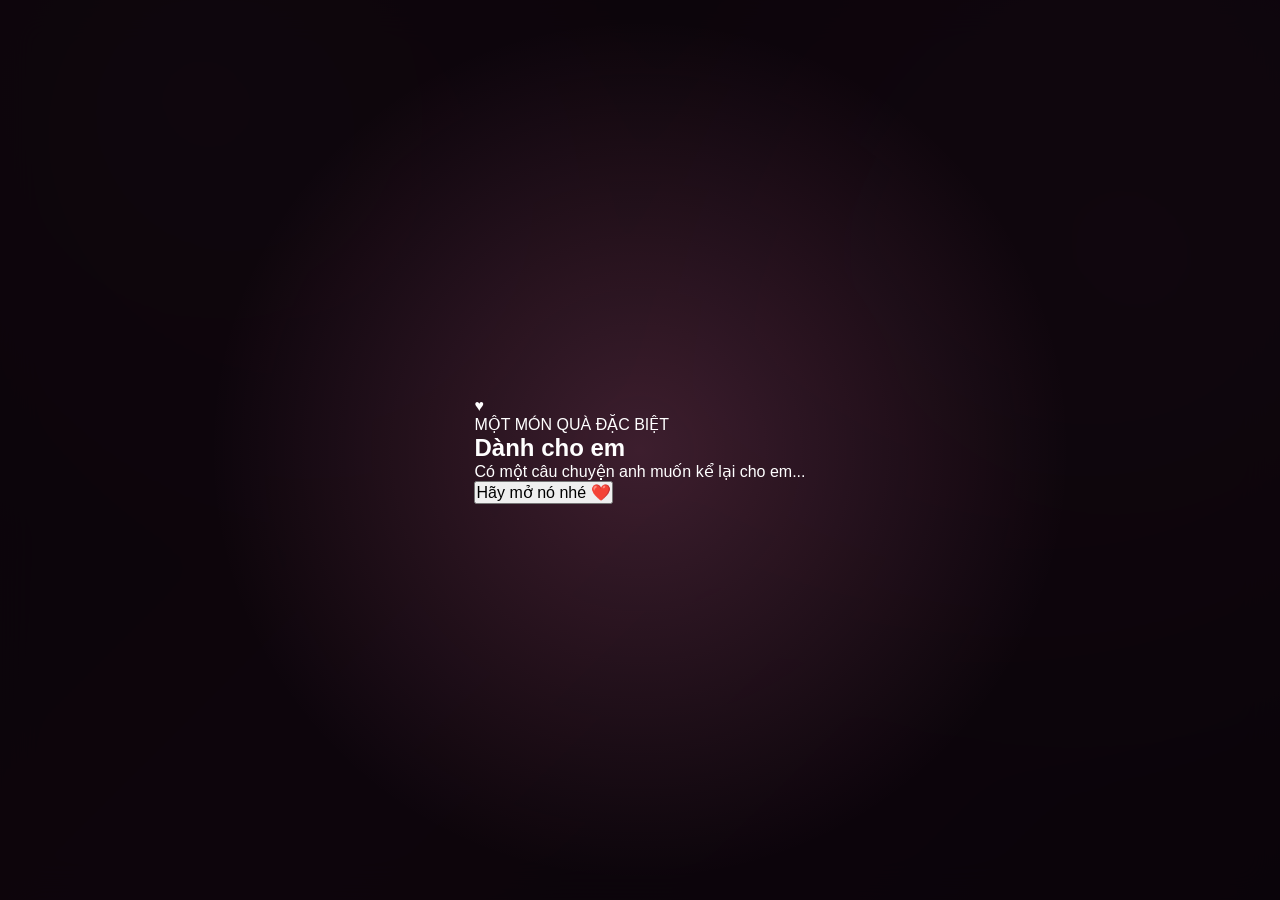
==== commit a19a0698: "Update index.html" ====
--- a/index.html
+++ b/index.html
@@ -5,60 +5,79 @@
 
   <meta
     name="viewport"
-    content="width=device-width, initial-scale=1.0, viewport-fit=cover"
+    content="width=device-width, initial-scale=1.0"
   >
 
   <meta
     name="theme-color"
-    content="#120d08"
+    content="#080705"
   >
 
   <meta
     name="description"
-    content="Một món quà đặc biệt dành cho người mình yêu."
-  >
-
-  <title>Our Love Story ❤️</title>
+    content="Một món quà đặc biệt dành riêng cho em ❤️"
+  >
+
+  <title>Một món quà đặc biệt ❤️</title>
+
 
   <!-- =====================================================
        CSS
        ===================================================== -->
 
-  <link rel="stylesheet" href="css/base.css">
-  <link rel="stylesheet" href="css/themes.css">
-  <link rel="stylesheet" href="css/story.css">
-  <link rel="stylesheet" href="css/story-styles.css">
-
-  <!--
-    CSS nâng cấp riêng cho Luxury Love.
-    Chỉ tác động khi body có class style-luxury.
-  -->
-  <link rel="stylesheet" href="css/luxury-premium.css">
+  <link
+    rel="stylesheet"
+    href="css/base.css"
+  >
+
+  <link
+    rel="stylesheet"
+    href="css/themes.css"
+  >
+
+  <link
+    rel="stylesheet"
+    href="css/story.css"
+  >
+
+  <link
+    rel="stylesheet"
+    href="css/story-styles.css"
+  >
+
+  <!-- Luxury Premium -->
+  <link
+    rel="stylesheet"
+    href="css/luxury-premium.css"
+  >
 
 </head>
 
 
 <body>
+
 
   <!-- =====================================================
        OPENING SCREEN
-       MÀN HÌNH MỞ QUÀ
        ===================================================== -->
 
   <section
     id="openingScreen"
     class="opening-screen"
-  >
-
-    <div class="opening-content">
+    aria-hidden="false"
+  >
+
+    <div class="opening-inner">
 
       <div class="opening-heart">
-        ❤️
-      </div>
+        ♥
+      </div>
+
 
       <div class="opening-label">
         MỘT MÓN QUÀ ĐẶC BIỆT
       </div>
+
 
       <h1 class="opening-title">
         Dành cho
@@ -67,14 +86,16 @@
         </span>
       </h1>
 
+
       <p class="opening-description">
         Có một câu chuyện anh muốn kể lại cho em...
       </p>
 
+
       <button
-        type="button"
         id="openGiftButton"
         class="opening-button"
+        type="button"
       >
         Hãy mở nó nhé ❤️
       </button>
@@ -87,12 +108,13 @@
 
   <!-- =====================================================
        LOVE STORY
-       Nội dung chính - ẩn cho đến khi mở quà
        ===================================================== -->
 
   <main
     id="storyContent"
     class="story-content"
+    style="display:none;"
+    aria-hidden="true"
   >
 
 
@@ -101,15 +123,15 @@
          =================================================== -->
 
     <section
-      id="heroSection"
       class="hero hero-section"
     >
 
       <div class="hero-inner">
 
-        <div class="hero-small-title">
+        <div class="hero-kicker">
           OUR LOVE STORY
         </div>
+
 
         <h1
           id="coupleName"
@@ -118,21 +140,21 @@
           Chun Chan
         </h1>
 
-        <div class="hero-divider">
-          <span>♥</span>
-        </div>
-
-        <p class="hero-date">
-          <span id="startDate">
-            05/12/2022
+
+        <div
+          id="startDate"
+          class="hero-date"
+        >
+          05/12/2022
+        </div>
+
+
+        <p class="hero-subtitle">
+          Một câu chuyện nhỏ của
+          <span id="heroReceiver">
+            em
           </span>
-        </p>
-
-        <p
-          id="heroReceiver"
-          class="hero-subtitle"
-        >
-          Dành cho em
+          và anh ❤️
         </p>
 
       </div>
@@ -150,37 +172,27 @@
       class="music-section story-section"
     >
 
-      <div class="section-inner">
-
-        <div class="section-title">
-          🎵 Bài hát dành cho chúng ta
-        </div>
-
-        <p class="music-subtitle">
-          Một bài hát nhỏ cho câu chuyện của chúng mình ❤️
-        </p>
-
-        <div class="music-player">
-
-          <iframe
-            id="youtubePlayer"
-            title="Bài hát dành cho chúng ta"
-            src=""
-            loading="lazy"
-            frameborder="0"
-            allow="
-              accelerometer;
-              autoplay;
-              clipboard-write;
-              encrypted-media;
-              gyroscope;
-              picture-in-picture;
-              web-share
-            "
-            allowfullscreen>
-          </iframe>
-
-        </div>
+      <div class="section-title">
+        🎵 Bài hát dành cho chúng ta
+      </div>
+
+
+      <p class="music-subtitle">
+        Một bài hát nhỏ cho câu chuyện của chúng mình ❤️
+      </p>
+
+
+      <div class="music-player">
+
+        <iframe
+          id="youtubePlayer"
+          title="Bài hát dành cho chúng ta"
+          src=""
+          loading="lazy"
+          frameborder="0"
+          allow="accelerometer; autoplay; clipboard-write; encrypted-media; gyroscope; picture-in-picture; web-share"
+          allowfullscreen
+        ></iframe>
 
       </div>
 
@@ -193,152 +205,151 @@
          =================================================== -->
 
     <section
-      id="counterSection"
       class="counter-section story-section"
     >
 
-      <div class="section-inner">
-
-        <div class="section-title">
-          ⏳ Chúng ta đã bên nhau
-        </div>
-
-        <p class="counter-subtitle">
-          Và thời gian vẫn đang tiếp tục viết nên câu chuyện của chúng mình...
-        </p>
-
-
-        <div class="counter-grid">
-
-          <!-- YEARS -->
-
-          <div class="counter-card">
-
-            <div
-              id="years"
-              class="counter-number"
-            >
-              0
-            </div>
-
-            <div class="counter-label">
-              NĂM
-            </div>
-
-          </div>
-
-
-          <!-- MONTHS -->
-
-          <div class="counter-card">
-
-            <div
-              id="months"
-              class="counter-number"
-            >
-              0
-            </div>
-
-            <div class="counter-label">
-              THÁNG
-            </div>
-
-          </div>
-
-
-          <!-- DAYS -->
-
-          <div class="counter-card">
-
-            <div
-              id="days"
-              class="counter-number"
-            >
-              0
-            </div>
-
-            <div class="counter-label">
-              NGÀY
-            </div>
-
-          </div>
-
-
-          <!-- HOURS -->
-
-          <div class="counter-card">
-
-            <div
-              id="hours"
-              class="counter-number"
-            >
-              0
-            </div>
-
-            <div class="counter-label">
-              GIỜ
-            </div>
-
-          </div>
-
-
-          <!-- MINUTES -->
-
-          <div class="counter-card">
-
-            <div
-              id="minutes"
-              class="counter-number"
-            >
-              0
-            </div>
-
-            <div class="counter-label">
-              PHÚT
-            </div>
-
-          </div>
-
-
-          <!-- SECONDS -->
-
-          <div class="counter-card">
-
-            <div
-              id="seconds"
-              class="counter-number"
-            >
-              0
-            </div>
-
-            <div class="counter-label">
-              GIÂY
-            </div>
-
-          </div>
-
-        </div>
-
-
-        <!-- TOTAL DAYS -->
-
-        <div class="total-days-card">
-
-          <div class="total-days-label">
-            ❤️ TỔNG SỐ NGÀY BÊN NHAU
-          </div>
-
-          <div
-            id="totalDays"
-            class="total-days-number"
+      <div class="section-title">
+        ⏳ Chúng ta đã bên nhau
+      </div>
+
+
+      <p class="music-subtitle">
+        Và thời gian vẫn đang tiếp tục viết nên câu chuyện ấy...
+      </p>
+
+
+      <div class="counter-grid">
+
+
+        <!-- YEARS -->
+
+        <div class="counter-card">
+
+          <div
+            id="years"
+            class="counter-number"
           >
             0
           </div>
 
-          <div class="total-days-unit">
-            ngày
-          </div>
-
+          <div class="counter-label">
+            NĂM
+          </div>
+
+        </div>
+
+
+        <!-- MONTHS -->
+
+        <div class="counter-card">
+
+          <div
+            id="months"
+            class="counter-number"
+          >
+            0
+          </div>
+
+          <div class="counter-label">
+            THÁNG
+          </div>
+
+        </div>
+
+
+        <!-- DAYS -->
+
+        <div class="counter-card">
+
+          <div
+            id="days"
+            class="counter-number"
+          >
+            0
+          </div>
+
+          <div class="counter-label">
+            NGÀY
+          </div>
+
+        </div>
+
+
+        <!-- HOURS -->
+
+        <div class="counter-card">
+
+          <div
+            id="hours"
+            class="counter-number"
+          >
+            00
+          </div>
+
+          <div class="counter-label">
+            GIỜ
+          </div>
+
+        </div>
+
+
+        <!-- MINUTES -->
+
+        <div class="counter-card">
+
+          <div
+            id="minutes"
+            class="counter-number"
+          >
+            00
+          </div>
+
+          <div class="counter-label">
+            PHÚT
+          </div>
+
+        </div>
+
+
+        <!-- SECONDS -->
+
+        <div class="counter-card">
+
+          <div
+            id="seconds"
+            class="counter-number"
+          >
+            00
+          </div>
+
+          <div class="counter-label">
+            GIÂY
+          </div>
+
+        </div>
+
+      </div>
+
+
+      <!-- TOTAL DAYS -->
+
+      <div class="total-days-card">
+
+        <div class="total-days-label">
+          TỔNG SỐ NGÀY BÊN NHAU
+        </div>
+
+
+        <div
+          id="totalDays"
+          class="total-days-number"
+        >
+          0
+        </div>
+
+
+        <div class="total-days-text">
+          ngày và vẫn còn tiếp tục... ❤️
         </div>
 
       </div>
@@ -352,36 +363,31 @@
          =================================================== -->
 
     <section
-      id="letterSection"
       class="letter-section story-section"
     >
 
-      <div class="section-inner">
-
-        <div class="section-title">
-          💌 Một lời muốn nói
-        </div>
+      <div class="section-title">
+        💌 Một lời muốn nói
+      </div>
+
+
+      <div
+        class="love-letter"
+      >
 
         <div
           id="loveLetter"
-          class="love-letter"
+          class="letter-title"
         >
-
-          <div class="letter-decoration">
-            ♥
-          </div>
-
-          <div
-            id="letterContent"
-            class="letter-content"
-          >
-            Anh Yêu Em
-          </div>
-
-          <div class="letter-decoration">
-            ♥
-          </div>
-
+          Anh Yêu Em
+        </div>
+
+
+        <div
+          id="letterContent"
+          class="letter-content"
+        >
+          Anh Yêu Em
         </div>
 
       </div>
@@ -395,31 +401,35 @@
          =================================================== -->
 
     <section
-      id="endingSection"
       class="ending-section ending"
     >
 
       <div class="ending-inner">
 
+
         <div class="ending-heart">
-          ❤️
-        </div>
+          ♥
+        </div>
+
 
         <h2 class="ending-title">
-          Câu chuyện của chúng ta
+          Cảm ơn em
         </h2>
 
+
         <p class="ending-text">
-          Chưa kết thúc...
+          Vì đã xuất hiện trong cuộc đời anh.
         </p>
 
-        <p class="ending-love">
-          Vì anh vẫn muốn cùng em viết tiếp
-          thật nhiều chương nữa. ❤️
+
+        <p class="ending-text">
+          Mong rằng câu chuyện của chúng ta
+          sẽ còn được viết tiếp thật lâu...
         </p>
 
+
         <div class="ending-signature">
-          Forever & Always
+          ❤️ Mãi yêu em ❤️
         </div>
 
       </div>
@@ -447,7 +457,11 @@
        JAVASCRIPT
        ===================================================== -->
 
-  <script src="js/story.js"></script>
+  <script
+    src="js/story.js"
+    defer
+  ></script>
+
 
 </body>
 </html>
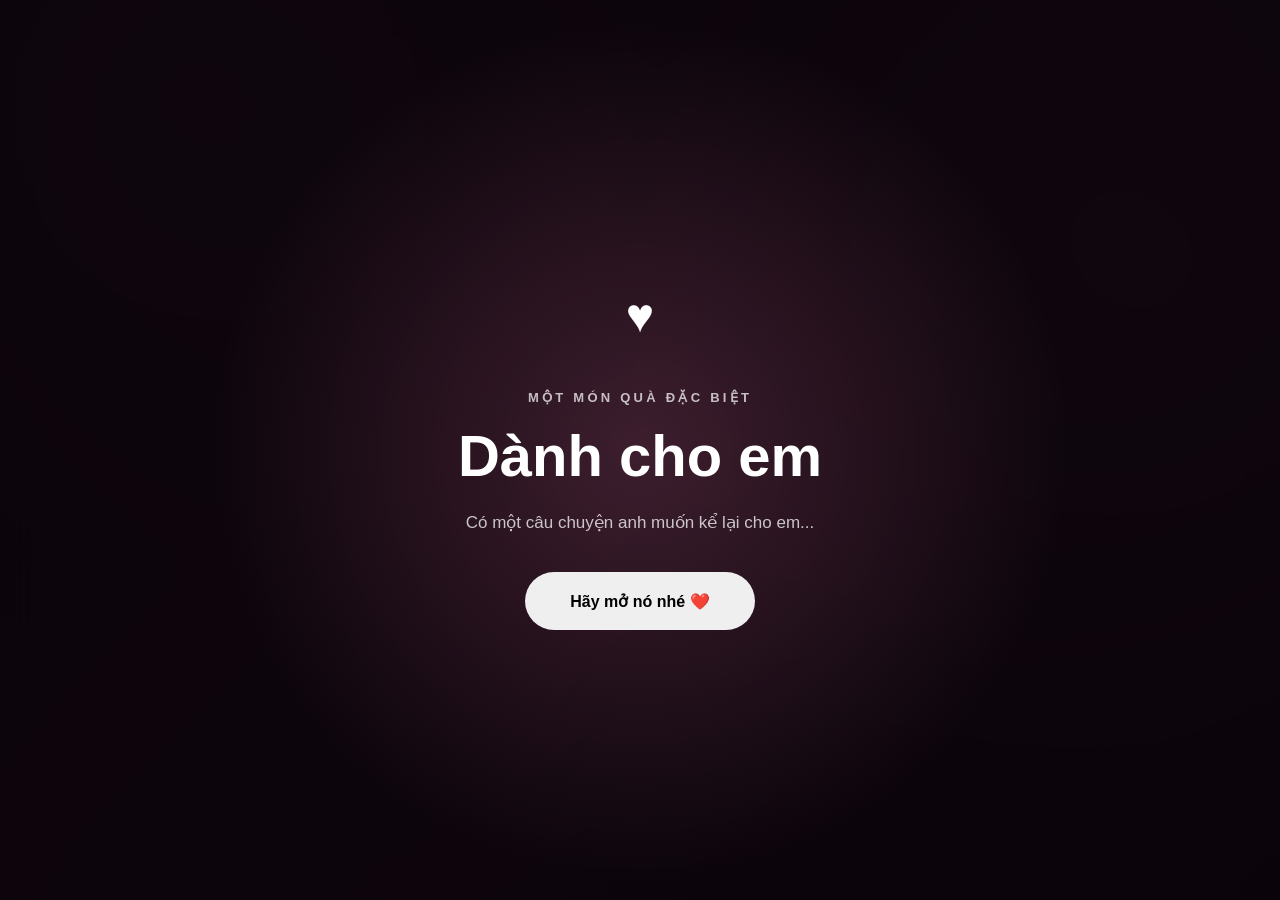
==== commit ec0efb00: "Update index.html" ====
--- a/index.html
+++ b/index.html
@@ -1,6 +1,7 @@
 <!DOCTYPE html>
 <html lang="vi">
 <head>
+
   <meta charset="UTF-8">
 
   <meta
@@ -25,31 +26,562 @@
        CSS
        ===================================================== -->
 
-  <link
-    rel="stylesheet"
-    href="css/base.css"
-  >
-
-  <link
-    rel="stylesheet"
-    href="css/themes.css"
-  >
-
-  <link
-    rel="stylesheet"
-    href="css/story.css"
-  >
-
-  <link
-    rel="stylesheet"
-    href="css/story-styles.css"
-  >
-
-  <!-- Luxury Premium -->
-  <link
-    rel="stylesheet"
-    href="css/luxury-premium.css"
-  >
+  <link rel="stylesheet" href="css/base.css">
+  <link rel="stylesheet" href="css/themes.css">
+  <link rel="stylesheet" href="css/story.css">
+  <link rel="stylesheet" href="css/story-styles.css">
+  <link rel="stylesheet" href="css/luxury-premium.css">
+
+
+  <!-- =====================================================
+       CSS DỰ PHÒNG CHO OPENING + STORY
+       ===================================================== -->
+
+  <style>
+
+    /* =====================================================
+       OPENING SCREEN
+       ===================================================== */
+
+    #openingScreen {
+      position: fixed;
+      inset: 0;
+      z-index: 99999;
+
+      width: 100%;
+      height: 100vh;
+      min-height: 100svh;
+
+      display: flex;
+      align-items: center;
+      justify-content: center;
+
+      padding: 24px;
+
+      overflow: hidden;
+
+      opacity: 1;
+      visibility: visible;
+      pointer-events: auto;
+
+      transition:
+        opacity .45s ease,
+        visibility .45s ease;
+    }
+
+
+    #openingScreen.opening-hidden {
+      opacity: 0 !important;
+      visibility: hidden !important;
+      pointer-events: none !important;
+    }
+
+
+    .opening-inner {
+      position: relative;
+      z-index: 2;
+
+      width: min(620px, 100%);
+
+      text-align: center;
+
+      padding: 30px 20px;
+    }
+
+
+    .opening-heart {
+      position: relative;
+
+      width: 92px;
+      height: 92px;
+
+      margin: 0 auto 28px;
+
+      display: flex;
+      align-items: center;
+      justify-content: center;
+
+      border-radius: 50%;
+
+      font-size: 48px;
+      line-height: 1;
+
+      animation:
+        openingHeartBeat 1.6s ease-in-out infinite;
+    }
+
+
+    @keyframes openingHeartBeat {
+
+      0%,
+      100% {
+        transform: scale(1);
+      }
+
+      50% {
+        transform: scale(1.12);
+      }
+
+    }
+
+
+    .opening-label {
+
+      margin-bottom: 18px;
+
+      font-size: 13px;
+      font-weight: 700;
+
+      letter-spacing: .25em;
+
+      opacity: .72;
+    }
+
+
+    .opening-title {
+
+      margin: 0 0 20px;
+
+      font-size: clamp(30px, 8vw, 58px);
+
+      line-height: 1.15;
+
+      font-weight: 700;
+    }
+
+
+    .opening-title span {
+      display: inline-block;
+    }
+
+
+    .opening-description {
+
+      max-width: 470px;
+
+      margin: 0 auto 34px;
+
+      font-size: 17px;
+
+      line-height: 1.7;
+
+      opacity: .75;
+    }
+
+
+    #openGiftButton {
+
+      position: relative;
+
+      min-width: 230px;
+
+      min-height: 58px;
+
+      padding: 16px 30px;
+
+      border: 0;
+
+      border-radius: 999px;
+
+      cursor: pointer;
+
+      font-size: 16px;
+      font-weight: 700;
+
+      -webkit-tap-highlight-color: transparent;
+
+      touch-action: manipulation;
+
+      transition:
+        transform .2s ease,
+        box-shadow .2s ease;
+    }
+
+
+    #openGiftButton:hover {
+      transform: translateY(-2px);
+    }
+
+
+    #openGiftButton:active {
+      transform: scale(.96);
+    }
+
+
+    #openGiftButton:disabled {
+      cursor: default;
+    }
+
+
+    /* =====================================================
+       STORY CONTENT
+       ===================================================== */
+
+    #storyContent {
+
+      display: none;
+
+      width: 100%;
+
+      min-height: 100vh;
+
+      opacity: 0;
+
+      transition:
+        opacity .6s ease;
+    }
+
+
+    #storyContent.story-visible {
+
+      display: block;
+
+      opacity: 1;
+    }
+
+
+    /* =====================================================
+       HERO
+       ===================================================== */
+
+    .hero-inner {
+
+      width: min(900px, 100%);
+
+      margin: 0 auto;
+
+      text-align: center;
+    }
+
+
+    .hero-kicker {
+
+      font-size: 13px;
+
+      letter-spacing: .25em;
+
+      opacity: .65;
+
+      margin-bottom: 18px;
+    }
+
+
+    .hero-title {
+
+      margin: 0;
+
+      font-size: clamp(42px, 10vw, 82px);
+
+      line-height: 1.05;
+    }
+
+
+    .hero-date {
+
+      margin-top: 18px;
+
+      font-size: 16px;
+
+      letter-spacing: .12em;
+
+      opacity: .7;
+    }
+
+
+    .hero-subtitle {
+
+      margin-top: 18px;
+
+      font-size: 18px;
+
+      line-height: 1.6;
+
+      opacity: .75;
+    }
+
+
+    /* =====================================================
+       MUSIC
+       ===================================================== */
+
+    .music-player {
+
+      width: min(900px, 100%);
+
+      margin: 25px auto 0;
+
+      overflow: hidden;
+
+      border-radius: 20px;
+    }
+
+
+    .music-player iframe {
+
+      display: block;
+
+      width: 100%;
+
+      aspect-ratio: 16 / 9;
+
+      min-height: 260px;
+
+      border: 0;
+    }
+
+
+    /* =====================================================
+       COUNTER
+       ===================================================== */
+
+    .counter-grid {
+
+      width: min(900px, 100%);
+
+      margin: 30px auto 0;
+
+      display: grid;
+
+      grid-template-columns:
+        repeat(3, minmax(0, 1fr));
+
+      gap: 14px;
+    }
+
+
+    .counter-card {
+
+      padding: 22px 10px;
+
+      text-align: center;
+
+      border-radius: 18px;
+    }
+
+
+    .counter-number {
+
+      font-size: clamp(28px, 7vw, 48px);
+
+      font-weight: 700;
+
+      line-height: 1;
+    }
+
+
+    .counter-label {
+
+      margin-top: 10px;
+
+      font-size: 11px;
+
+      letter-spacing: .12em;
+    }
+
+
+    .total-days-card {
+
+      width: min(560px, 100%);
+
+      margin: 22px auto 0;
+
+      padding: 25px;
+
+      text-align: center;
+
+      border-radius: 20px;
+    }
+
+
+    .total-days-label {
+
+      font-size: 11px;
+
+      letter-spacing: .16em;
+
+      opacity: .65;
+    }
+
+
+    .total-days-number {
+
+      margin-top: 8px;
+
+      font-size: 42px;
+
+      font-weight: 700;
+    }
+
+
+    .total-days-text {
+
+      margin-top: 5px;
+
+      opacity: .65;
+    }
+
+
+    /* =====================================================
+       LETTER
+       ===================================================== */
+
+    .love-letter {
+
+      width: min(800px, 100%);
+
+      margin: 30px auto 0;
+
+      padding: 35px 28px;
+
+      border-radius: 22px;
+    }
+
+
+    .letter-title {
+
+      margin-bottom: 22px;
+
+      text-align: center;
+
+      font-size: 24px;
+
+      font-weight: 700;
+    }
+
+
+    .letter-content {
+
+      white-space: pre-wrap;
+
+      font-size: 17px;
+
+      line-height: 1.9;
+
+      text-align: left;
+    }
+
+
+    /* =====================================================
+       ENDING
+       ===================================================== */
+
+    .ending-inner {
+
+      width: min(700px, 100%);
+
+      margin: auto;
+
+      padding: 80px 20px;
+
+      text-align: center;
+    }
+
+
+    .ending-heart {
+
+      font-size: 54px;
+
+      margin-bottom: 20px;
+    }
+
+
+    .ending-title {
+
+      margin: 0 0 18px;
+
+      font-size: clamp(32px, 8vw, 54px);
+    }
+
+
+    .ending-text {
+
+      margin: 8px 0;
+
+      line-height: 1.7;
+
+      opacity: .72;
+    }
+
+
+    .ending-signature {
+
+      margin-top: 30px;
+
+      font-size: 20px;
+
+      font-weight: 700;
+    }
+
+
+    /* =====================================================
+       MOBILE
+       ===================================================== */
+
+    @media (max-width: 600px) {
+
+      .opening-inner {
+        padding: 20px 12px;
+      }
+
+
+      .opening-heart {
+
+        width: 76px;
+        height: 76px;
+
+        font-size: 40px;
+
+        margin-bottom: 22px;
+      }
+
+
+      .opening-description {
+
+        font-size: 15px;
+
+        margin-bottom: 28px;
+      }
+
+
+      #openGiftButton {
+
+        width: min(100%, 300px);
+
+        min-height: 56px;
+
+        font-size: 15px;
+      }
+
+
+      .counter-grid {
+
+        grid-template-columns:
+          repeat(2, minmax(0, 1fr));
+
+      }
+
+
+      .music-player iframe {
+
+        min-height: 210px;
+      }
+
+
+      .love-letter {
+
+        padding: 28px 20px;
+      }
+
+
+      .letter-content {
+
+        font-size: 16px;
+      }
+
+    }
+
+
+  </style>
 
 </head>
 
@@ -80,10 +612,12 @@
 
 
       <h1 class="opening-title">
+
         Dành cho
         <span id="openingReceiver">
           em
         </span>
+
       </h1>
 
 
@@ -94,7 +628,6 @@
 
       <button
         id="openGiftButton"
-        class="opening-button"
         type="button"
       >
         Hãy mở nó nhé ❤️
@@ -112,9 +645,6 @@
 
   <main
     id="storyContent"
-    class="story-content"
-    style="display:none;"
-    aria-hidden="true"
   >
 
 
@@ -150,11 +680,13 @@
 
 
         <p class="hero-subtitle">
+
           Một câu chuyện nhỏ của
           <span id="heroReceiver">
             em
           </span>
           và anh ❤️
+
         </p>
 
       </div>
@@ -189,8 +721,15 @@
           title="Bài hát dành cho chúng ta"
           src=""
           loading="lazy"
-          frameborder="0"
-          allow="accelerometer; autoplay; clipboard-write; encrypted-media; gyroscope; picture-in-picture; web-share"
+          allow="
+            accelerometer;
+            autoplay;
+            clipboard-write;
+            encrypted-media;
+            gyroscope;
+            picture-in-picture;
+            web-share
+          "
           allowfullscreen
         ></iframe>
 
@@ -220,8 +759,6 @@
 
       <div class="counter-grid">
 
-
-        <!-- YEARS -->
 
         <div class="counter-card">
 
@@ -239,8 +776,6 @@
         </div>
 
 
-        <!-- MONTHS -->
-
         <div class="counter-card">
 
           <div
@@ -257,8 +792,6 @@
         </div>
 
 
-        <!-- DAYS -->
-
         <div class="counter-card">
 
           <div
@@ -275,8 +808,6 @@
         </div>
 
 
-        <!-- HOURS -->
-
         <div class="counter-card">
 
           <div
@@ -293,8 +824,6 @@
         </div>
 
 
-        <!-- MINUTES -->
-
         <div class="counter-card">
 
           <div
@@ -311,8 +840,6 @@
         </div>
 
 
-        <!-- SECONDS -->
-
         <div class="counter-card">
 
           <div
@@ -331,8 +858,6 @@
       </div>
 
 
-      <!-- TOTAL DAYS -->
-
       <div class="total-days-card">
 
         <div class="total-days-label">
@@ -371,9 +896,7 @@
       </div>
 
 
-      <div
-        class="love-letter"
-      >
+      <div class="love-letter">
 
         <div
           id="loveLetter"
@@ -406,7 +929,6 @@
 
       <div class="ending-inner">
 
-
         <div class="ending-heart">
           ♥
         </div>
@@ -454,7 +976,195 @@
 
 
   <!-- =====================================================
-       JAVASCRIPT
+       OPENING SCRIPT
+       QUAN TRỌNG:
+       Script này nằm NGAY TRONG index.html.
+       Không phụ thuộc story.js.
+       ===================================================== -->
+
+  <script>
+
+    (function () {
+
+      "use strict";
+
+
+      function openGift() {
+
+        const opening =
+          document.getElementById(
+            "openingScreen"
+          );
+
+        const story =
+          document.getElementById(
+            "storyContent"
+          );
+
+        const button =
+          document.getElementById(
+            "openGiftButton"
+          );
+
+
+        if (!opening || !story) {
+
+          console.error(
+            "Không tìm thấy openingScreen hoặc storyContent."
+          );
+
+          return;
+        }
+
+
+        /* -----------------------------------------------
+           KHÓA NÚT
+           ----------------------------------------------- */
+
+        if (button) {
+
+          button.disabled = true;
+
+          button.style.pointerEvents =
+            "none";
+        }
+
+
+        /* -----------------------------------------------
+           HIỆN STORY NGAY LẬP TỨC
+           ----------------------------------------------- */
+
+        story.style.display =
+          "block";
+
+        story.style.visibility =
+          "visible";
+
+        story.style.opacity =
+          "1";
+
+        story.style.pointerEvents =
+          "auto";
+
+        story.classList.add(
+          "story-visible"
+        );
+
+        story.setAttribute(
+          "aria-hidden",
+          "false"
+        );
+
+
+        /* -----------------------------------------------
+           ẨN OPENING
+           ----------------------------------------------- */
+
+        opening.classList.add(
+          "opening-hidden"
+        );
+
+        opening.setAttribute(
+          "aria-hidden",
+          "true"
+        );
+
+
+        /* -----------------------------------------------
+           SAU ANIMATION XÓA HẲN
+           ----------------------------------------------- */
+
+        setTimeout(
+          function () {
+
+            opening.style.display =
+              "none";
+
+          },
+          500
+        );
+
+
+        /* -----------------------------------------------
+           ĐƯA TRANG VỀ ĐẦU
+           ----------------------------------------------- */
+
+        window.scrollTo(
+          0,
+          0
+        );
+
+      }
+
+
+
+      /* =================================================
+         CLICK
+         ================================================= */
+
+      document.addEventListener(
+        "DOMContentLoaded",
+        function () {
+
+          const button =
+            document.getElementById(
+              "openGiftButton"
+            );
+
+
+          if (!button) {
+
+            console.error(
+              "Không tìm thấy nút #openGiftButton"
+            );
+
+            return;
+          }
+
+
+          button.addEventListener(
+            "click",
+            function (event) {
+
+              event.preventDefault();
+              event.stopPropagation();
+
+              openGift();
+
+            },
+            false
+          );
+
+
+          /* ---------------------------------------------
+             TOUCH — iPHONE
+             --------------------------------------------- */
+
+          button.addEventListener(
+            "touchend",
+            function (event) {
+
+              event.preventDefault();
+
+              openGift();
+
+            },
+            {
+              passive: false
+            }
+          );
+
+        }
+      );
+
+    })();
+
+  </script>
+
+
+
+  <!-- =====================================================
+       STORY ENGINE
        ===================================================== -->
 
   <script
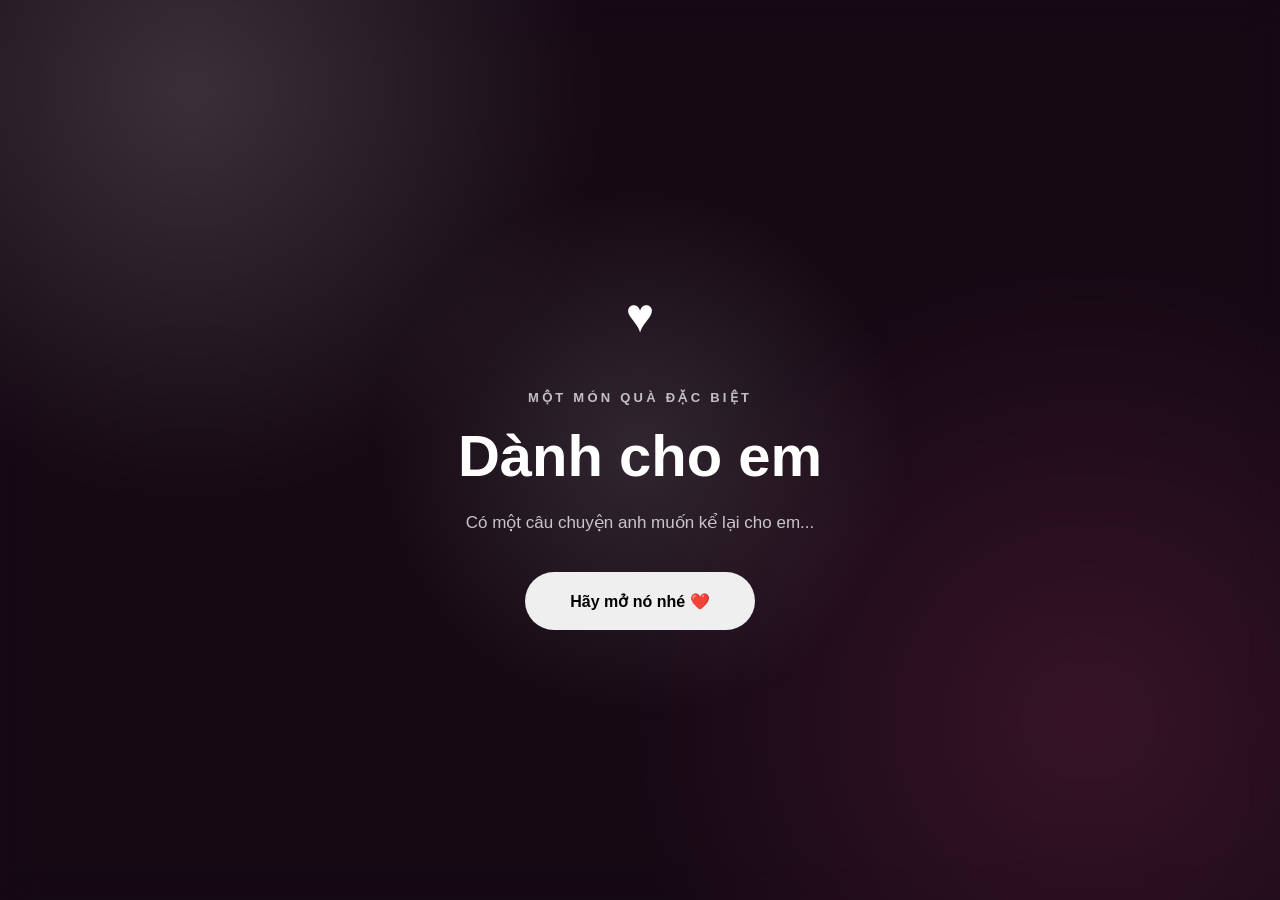
==== commit f612ff07: "Update index.html" ====
--- a/index.html
+++ b/index.html
@@ -1,5 +1,6 @@
 <!DOCTYPE html>
 <html lang="vi">
+
 <head>
 
   <meta charset="UTF-8">
@@ -34,7 +35,7 @@
 
 
   <!-- =====================================================
-       CSS DỰ PHÒNG CHO OPENING + STORY
+       CSS DỰ PHÒNG
        ===================================================== -->
 
   <style>
@@ -70,6 +71,12 @@
     }
 
 
+    #openingScreen::before,
+    #openingScreen::after {
+      pointer-events: none !important;
+    }
+
+
     #openingScreen.opening-hidden {
       opacity: 0 !important;
       visibility: hidden !important;
@@ -79,7 +86,7 @@
 
     .opening-inner {
       position: relative;
-      z-index: 2;
+      z-index: 100;
 
       width: min(620px, 100%);
 
@@ -91,6 +98,7 @@
 
     .opening-heart {
       position: relative;
+      z-index: 2;
 
       width: 92px;
       height: 92px;
@@ -127,6 +135,9 @@
 
     .opening-label {
 
+      position: relative;
+      z-index: 2;
+
       margin-bottom: 18px;
 
       font-size: 13px;
@@ -140,6 +151,9 @@
 
     .opening-title {
 
+      position: relative;
+      z-index: 2;
+
       margin: 0 0 20px;
 
       font-size: clamp(30px, 8vw, 58px);
@@ -157,6 +171,9 @@
 
     .opening-description {
 
+      position: relative;
+      z-index: 2;
+
       max-width: 470px;
 
       margin: 0 auto 34px;
@@ -172,6 +189,7 @@
     #openGiftButton {
 
       position: relative;
+      z-index: 1000;
 
       min-width: 230px;
 
@@ -191,6 +209,8 @@
       -webkit-tap-highlight-color: transparent;
 
       touch-action: manipulation;
+
+      pointer-events: auto !important;
 
       transition:
         transform .2s ease,
@@ -213,6 +233,7 @@
     }
 
 
+
     /* =====================================================
        STORY CONTENT
        ===================================================== */
@@ -227,8 +248,13 @@
 
       opacity: 0;
 
+      visibility: hidden;
+
+      pointer-events: none;
+
       transition:
-        opacity .6s ease;
+        opacity .6s ease,
+        visibility .6s ease;
     }
 
 
@@ -237,7 +263,12 @@
       display: block;
 
       opacity: 1;
-    }
+
+      visibility: visible;
+
+      pointer-events: auto;
+    }
+
 
 
     /* =====================================================
@@ -300,6 +331,7 @@
     }
 
 
+
     /* =====================================================
        MUSIC
        ===================================================== */
@@ -330,6 +362,7 @@
     }
 
 
+
     /* =====================================================
        COUNTER
        ===================================================== */
@@ -421,8 +454,9 @@
     }
 
 
+
     /* =====================================================
-       LETTER
+       LOVE LETTER
        ===================================================== */
 
     .love-letter {
@@ -437,17 +471,10 @@
     }
 
 
-    .letter-title {
-
-      margin-bottom: 22px;
-
-      text-align: center;
-
-      font-size: 24px;
-
-      font-weight: 700;
-    }
-
+    /*
+       Chỉ có MỘT vùng chứa nội dung thư.
+       Không dùng .letter-title nữa.
+    */
 
     .letter-content {
 
@@ -458,7 +485,32 @@
       line-height: 1.9;
 
       text-align: left;
-    }
+
+      word-break: break-word;
+
+      overflow-wrap: anywhere;
+    }
+
+
+    /*
+       Không cho CSS làm chữ cái đầu phóng to.
+    */
+
+    .letter-content::first-letter {
+
+      font-size: inherit !important;
+
+      float: none !important;
+
+      line-height: inherit !important;
+
+      padding: 0 !important;
+
+      margin: 0 !important;
+
+      color: inherit !important;
+    }
+
 
 
     /* =====================================================
@@ -513,6 +565,7 @@
     }
 
 
+
     /* =====================================================
        MOBILE
        ===================================================== */
@@ -576,14 +629,16 @@
       .letter-content {
 
         font-size: 16px;
+
+        line-height: 1.85;
       }
 
     }
 
-
   </style>
 
 </head>
+
 
 
 <body>
@@ -600,6 +655,7 @@
   >
 
     <div class="opening-inner">
+
 
       <div class="opening-heart">
         ♥
@@ -898,19 +954,16 @@
 
       <div class="love-letter">
 
-        <div
-          id="loveLetter"
-          class="letter-title"
-        >
-          Anh Yêu Em
-        </div>
-
+        <!--
+          CHỈ DUY NHẤT MỘT ID:
+          #letterContent
+        -->
 
         <div
           id="letterContent"
           class="letter-content"
         >
-          Anh Yêu Em
+          Anh Yêu Em ❤️
         </div>
 
       </div>
@@ -928,6 +981,7 @@
     >
 
       <div class="ending-inner">
+
 
         <div class="ending-heart">
           ♥
@@ -977,9 +1031,6 @@
 
   <!-- =====================================================
        OPENING SCRIPT
-       QUAN TRỌNG:
-       Script này nằm NGAY TRONG index.html.
-       Không phụ thuộc story.js.
        ===================================================== -->
 
   <script>
@@ -1017,9 +1068,23 @@
         }
 
 
-        /* -----------------------------------------------
-           KHÓA NÚT
-           ----------------------------------------------- */
+        /*
+         * Không cho mở nhiều lần
+         */
+
+        if (
+          button &&
+          button.disabled
+        ) {
+
+          return;
+
+        }
+
+
+        /*
+         * KHÓA NÚT
+         */
 
         if (button) {
 
@@ -1027,12 +1092,13 @@
 
           button.style.pointerEvents =
             "none";
+
         }
 
 
-        /* -----------------------------------------------
-           HIỆN STORY NGAY LẬP TỨC
-           ----------------------------------------------- */
+        /*
+         * HIỆN STORY
+         */
 
         story.style.display =
           "block";
@@ -1056,9 +1122,9 @@
         );
 
 
-        /* -----------------------------------------------
-           ẨN OPENING
-           ----------------------------------------------- */
+        /*
+         * ẨN OPENING
+         */
 
         opening.classList.add(
           "opening-hidden"
@@ -1070,9 +1136,9 @@
         );
 
 
-        /* -----------------------------------------------
-           SAU ANIMATION XÓA HẲN
-           ----------------------------------------------- */
+        /*
+         * XÓA OPENING SAU ANIMATION
+         */
 
         setTimeout(
           function () {
@@ -1085,9 +1151,9 @@
         );
 
 
-        /* -----------------------------------------------
-           ĐƯA TRANG VỀ ĐẦU
-           ----------------------------------------------- */
+        /*
+         * ĐƯA TRANG VỀ ĐẦU
+         */
 
         window.scrollTo(
           0,
@@ -1098,9 +1164,9 @@
 
 
 
-      /* =================================================
-         CLICK
-         ================================================= */
+      /*
+       * CHỜ DOM
+       */
 
       document.addEventListener(
         "DOMContentLoaded",
@@ -1122,6 +1188,10 @@
           }
 
 
+          /*
+           * CLICK
+           */
+
           button.addEventListener(
             "click",
             function (event) {
@@ -1136,15 +1206,17 @@
           );
 
 
-          /* ---------------------------------------------
-             TOUCH — iPHONE
-             --------------------------------------------- */
+          /*
+           * TOUCH — iPHONE
+           */
 
           button.addEventListener(
             "touchend",
             function (event) {
 
               event.preventDefault();
+
+              event.stopPropagation();
 
               openGift();
 
--- a/css/story-styles.css
+++ b/css/story-styles.css
@@ -405,137 +405,593 @@
 
 
 /* =========================================================
-   7. SAKURA DREAM
-   🌸 Hoa anh đào — dịu dàng — mộng mơ
+   7. /* =========================================================
+   🌸 SAKURA DREAM
+   Pastel Sakura • Dịu dàng • Mộng mơ • Dễ đọc
    ========================================================= */
 
 body.style-sakura {
-
-    --story-radius: 34px;
-
-    --story-font:
-        "Segoe UI",
-        Arial,
-        sans-serif;
-
-    --story-heading-font:
-        Georgia,
-        "Times New Roman",
-        serif;
-}
-
+  --style-radius: 28px;
+  --style-blur: 16px;
+
+  /* MÀU CHỮ CHÍNH — KHÔNG DÙNG TRẮNG */
+  --sakura-text: #60384d;
+  --sakura-text-soft: #80556a;
+  --sakura-heading: #a43f6c;
+  --sakura-accent: #df5c8d;
+  --sakura-accent-dark: #c74374;
+
+  background:
+    radial-gradient(
+      circle at 12% 8%,
+      rgba(255,255,255,.8) 0,
+      rgba(255,255,255,0) 28%
+    ),
+    radial-gradient(
+      circle at 88% 22%,
+      rgba(255,190,215,.5) 0,
+      rgba(255,190,215,0) 32%
+    ),
+    radial-gradient(
+      circle at 50% 100%,
+      rgba(255,255,255,.45) 0,
+      rgba(255,255,255,0) 35%
+    ),
+    linear-gradient(
+      135deg,
+      #f9e0eb 0%,
+      #f5ccdd 45%,
+      #efbfd4 100%
+    );
+
+  color: var(--sakura-text);
+}
+
+
+/* =========================================================
+   🌸 SAKURA — TYPOGRAPHY
+   ========================================================= */
+
+body.style-sakura,
+body.style-sakura p,
+body.style-sakura span,
+body.style-sakura small,
+body.style-sakura strong,
+body.style-sakura li,
+body.style-sakura label {
+  color: var(--sakura-text);
+}
+
+body.style-sakura h1,
+body.style-sakura h2,
+body.style-sakura h3,
+body.style-sakura h4 {
+  color: var(--sakura-heading);
+}
+
+
+/* =========================================================
+   🌸 SECTION TITLE
+   ========================================================= */
+
+body.style-sakura .section-title {
+  color: var(--sakura-heading) !important;
+
+  text-shadow:
+    0 2px 10px rgba(130,50,85,.12);
+}
+
+body.style-sakura .section-title::after {
+  background:
+    linear-gradient(
+      90deg,
+      transparent,
+      var(--sakura-accent),
+      transparent
+    ) !important;
+}
+
+
+/* =========================================================
+   🌸 CARD SYSTEM
+   ========================================================= */
+
+body.style-sakura .hero,
+body.style-sakura .story-section,
+body.style-sakura .music-section,
+body.style-sakura .counter-card,
+body.style-sakura .letter-card,
+body.style-sakura .ending-section {
+  position: relative;
+
+  background:
+    linear-gradient(
+      135deg,
+      rgba(255,255,255,.68),
+      rgba(255,245,249,.46)
+    );
+
+  border:
+    1px solid rgba(255,255,255,.78);
+
+  border-radius:
+    var(--style-radius);
+
+  box-shadow:
+    0 18px 55px rgba(120,55,85,.12);
+
+  backdrop-filter:
+    blur(var(--style-blur));
+
+  -webkit-backdrop-filter:
+    blur(var(--style-blur));
+}
+
+
+/* ánh sáng trên card */
+
+body.style-sakura .hero::before,
+body.style-sakura .story-section::before,
+body.style-sakura .music-section::before,
+body.style-sakura .counter-card::before,
+body.style-sakura .letter-card::before,
+body.style-sakura .ending-section::before {
+  content: "";
+
+  position: absolute;
+  inset: 0;
+
+  background:
+    linear-gradient(
+      120deg,
+      rgba(255,255,255,.28),
+      transparent 38%
+    );
+
+  pointer-events: none;
+}
+
+
+/* =========================================================
+   🌸 HERO
+   ========================================================= */
+
+body.style-sakura .hero {
+  color: var(--sakura-text);
+}
+
+body.style-sakura .hero h1,
+body.style-sakura #coupleName {
+  color: var(--sakura-heading) !important;
+
+  text-shadow:
+    0 3px 14px rgba(150,55,95,.13);
+}
+
+body.style-sakura #heroReceiver {
+  color: #713f57 !important;
+}
+
+body.style-sakura #startDate {
+  color: var(--sakura-text-soft) !important;
+}
+
+
+/* =========================================================
+   🌸 MUSIC
+   ========================================================= */
+
+body.style-sakura .music-section,
+body.style-sakura .music-section p,
+body.style-sakura .music-section span {
+  color: var(--sakura-text);
+}
+
+body.style-sakura .music-section h2,
+body.style-sakura .music-section h3 {
+  color: var(--sakura-heading) !important;
+}
+
+body.style-sakura .music-subtitle {
+  color: var(--sakura-text-soft) !important;
+}
+
+body.style-sakura .music-player {
+  background:
+    rgba(255,255,255,.38);
+
+  border:
+    1px solid rgba(255,255,255,.7);
+
+  box-shadow:
+    0 12px 35px rgba(120,50,85,.1);
+}
+
+body.style-sakura .music-player iframe {
+  border-radius:
+    18px;
+}
+
+
+/* =========================================================
+   🌸 COUNTER
+   ========================================================= */
+
+body.style-sakura .counter-section,
+body.style-sakura .counter-section p,
+body.style-sakura .counter-section span {
+  color: var(--sakura-text);
+}
+
+body.style-sakura .counter-number {
+  color: var(--sakura-accent-dark) !important;
+
+  font-weight: 800;
+
+  text-shadow:
+    0 3px 12px rgba(190,55,105,.16);
+}
+
+body.style-sakura .counter-label {
+  color: var(--sakura-text-soft) !important;
+}
+
+body.style-sakura #totalDays {
+  color: var(--sakura-accent-dark) !important;
+
+  font-weight: 800;
+}
+
+
+/* =========================================================
+   🌸 LOVE LETTER
+   ========================================================= */
+
+body.style-sakura .letter-card {
+  background:
+    linear-gradient(
+      145deg,
+      rgba(255,252,248,.88),
+      rgba(255,239,247,.76)
+    );
+
+  border:
+    1px solid rgba(190,80,125,.18);
+
+  box-shadow:
+    0 18px 55px rgba(120,50,85,.12);
+}
+
+body.style-sakura .letter-card h2,
+body.style-sakura .letter-card h3 {
+  color: var(--sakura-heading) !important;
+}
+
+body.style-sakura #letterContent {
+  color: #613b50 !important;
+
+  font-size:
+    18px;
+
+  line-height:
+    1.9;
+
+  letter-spacing:
+    .01em;
+}
+
+
+/* =========================================================
+   🌸 ENDING
+   ========================================================= */
+
+body.style-sakura .ending-section {
+  background:
+    linear-gradient(
+      135deg,
+      rgba(255,187,215,.78),
+      rgba(255,222,235,.72)
+    );
+
+  color:
+    #60384d;
+}
+
+body.style-sakura .ending-section h2,
+body.style-sakura .ending-section h3 {
+  color:
+    #9e3d68 !important;
+}
+
+body.style-sakura .ending-section p {
+  color:
+    #74465c !important;
+}
+
+
+/* =========================================================
+   🌸 BUTTON
+   ========================================================= */
+
+body.style-sakura button,
+body.style-sakura .button,
+body.style-sakura a.button {
+  color:
+    #fff !important;
+
+  background:
+    linear-gradient(
+      135deg,
+      #ec6697,
+      #ce4377
+    );
+
+  border:
+    1px solid rgba(255,255,255,.5);
+
+  box-shadow:
+    0 10px 28px rgba(190,55,105,.22);
+}
+
+body.style-sakura button:hover,
+body.style-sakura .button:hover {
+  background:
+    linear-gradient(
+      135deg,
+      #f171a0,
+      #d64a7d
+    );
+
+  transform:
+    translateY(-2px);
+}
+
+
+/* =========================================================
+   🌸 OPENING SCREEN
+   ========================================================= */
+
+body.style-sakura .opening-screen {
+  color:
+    #63384f;
+
+  background:
+    radial-gradient(
+      circle at 50% 35%,
+      rgba(255,255,255,.52),
+      transparent 35%
+    ),
+    linear-gradient(
+      135deg,
+      #f8dce8,
+      #efbfd5
+    );
+}
+
+body.style-sakura .opening-screen h1,
+body.style-sakura .opening-screen h2,
+body.style-sakura .opening-screen p,
+body.style-sakura .opening-screen span {
+  color:
+    #713d56 !important;
+}
+
+body.style-sakura .opening-label {
+  color:
+    #b24976 !important;
+
+  letter-spacing:
+    .18em;
+}
+
+body.style-sakura .opening-title {
+  color:
+    #9f3e68 !important;
+
+  text-shadow:
+    0 3px 15px rgba(130,45,80,.14);
+}
+
+body.style-sakura .opening-description {
+  color:
+    #795067 !important;
+}
+
+body.style-sakura #openGiftButton {
+  color:
+    #fff !important;
+
+  background:
+    linear-gradient(
+      135deg,
+      #ed6295,
+      #c94072
+    ) !important;
+
+  box-shadow:
+    0 12px 30px rgba(190,55,105,.24);
+
+  text-shadow:
+    0 1px 3px rgba(100,30,55,.18);
+}
+
+
+/* =========================================================
+   🌸 SAKURA PETALS
+   ========================================================= */
 
 body.style-sakura::before {
-
-    content: "";
-
-    position: fixed;
-
-    inset: 0;
-
-    pointer-events: none;
-
-    z-index: 0;
-
-    background:
-        radial-gradient(
-            circle at 12% 18%,
-            rgba(255,255,255,.30) 0 5px,
-            transparent 6px
-        ),
-        radial-gradient(
-            circle at 85% 14%,
-            rgba(255,180,210,.28) 0 7px,
-            transparent 8px
-        ),
-        radial-gradient(
-            circle at 25% 70%,
-            rgba(255,200,220,.22) 0 6px,
-            transparent 7px
-        ),
-        radial-gradient(
-            circle at 90% 75%,
-            rgba(255,220,235,.20) 0 5px,
-            transparent 6px
-        );
-
-    opacity: .8;
-}
-
-
-body.style-sakura .story-page,
-body.style-sakura .opening-screen {
-
-    position: relative;
-}
-
-
-body.style-sakura .hero h1 {
-
-    font-family:
-        var(--story-heading-font);
-
-    font-weight: 500;
-
-    letter-spacing: 1px;
-
-    text-shadow:
-        0 8px 30px var(--story-accent-soft);
-}
-
-
-body.style-sakura .counter-section,
-body.style-sakura .counter-box,
-body.style-sakura .total-days,
-body.style-sakura .letter-section {
-
+  content:
+    "🌸      🌸          🌸       🌸          🌸";
+
+  position:
+    fixed;
+
+  top:
+    4%;
+
+  left:
+    0;
+
+  width:
+    100%;
+
+  text-align:
+    center;
+
+  font-size:
+    22px;
+
+  letter-spacing:
+    12px;
+
+  opacity:
+    .32;
+
+  pointer-events:
+    none;
+
+  z-index:
+    0;
+
+  animation:
+    sakuraFloat 8s ease-in-out infinite;
+}
+
+body.style-sakura::after {
+  content:
+    "🌸        🌸     🌸          🌸";
+
+  position:
+    fixed;
+
+  bottom:
+    5%;
+
+  left:
+    0;
+
+  width:
+    100%;
+
+  text-align:
+    center;
+
+  font-size:
+    18px;
+
+  letter-spacing:
+    18px;
+
+  opacity:
+    .2;
+
+  pointer-events:
+    none;
+
+  z-index:
+    0;
+
+  animation:
+    sakuraFloatReverse 10s ease-in-out infinite;
+}
+
+@keyframes sakuraFloat {
+  0%, 100% {
+    transform:
+      translateY(0)
+      rotate(0deg);
+  }
+
+  50% {
+    transform:
+      translateY(18px)
+      rotate(2deg);
+  }
+}
+
+@keyframes sakuraFloatReverse {
+  0%, 100% {
+    transform:
+      translateY(0)
+      rotate(0deg);
+  }
+
+  50% {
+    transform:
+      translateY(-15px)
+      rotate(-2deg);
+  }
+}
+
+
+/* =========================================================
+   🌸 MOBILE
+   ========================================================= */
+
+@media (max-width: 600px) {
+
+  body.style-sakura {
+    --style-radius: 20px;
+  }
+
+  body.style-sakura .hero,
+  body.style-sakura .story-section,
+  body.style-sakura .music-section,
+  body.style-sakura .counter-card,
+  body.style-sakura .letter-card,
+  body.style-sakura .ending-section {
     border-radius:
-        var(--story-radius);
-
-    background:
-        linear-gradient(
-            135deg,
-            rgba(255,255,255,.09),
-            rgba(255,255,255,.025)
-        );
-
-    border:
-        1px solid rgba(255,255,255,.22);
-
-    backdrop-filter:
-        blur(10px);
-
-    box-shadow:
-        0 20px 70px rgba(0,0,0,.18);
-}
-
-
-body.style-sakura .love-letter {
-
-    font-family:
-        Georgia,
-        "Times New Roman",
-        serif;
-
-    line-height: 2;
-
-    font-size: 18px;
-}
-
-
-body.style-sakura .ending-section {
-
-    padding-top: 100px;
-}
-
-
-body.style-sakura .heart {
-
-    filter:
-        drop-shadow(
-            0 8px 20px
-            var(--story-accent-soft)
-        );
+      20px;
+  }
+
+  body.style-sakura #letterContent {
+    font-size:
+      17px;
+
+    line-height:
+      1.85;
+  }
+
+  body.style-sakura .section-title {
+    font-size:
+      22px;
+  }
+
+  body.style-sakura .counter-number {
+    font-size:
+      clamp(28px, 8vw, 42px);
+  }
+
+  body.style-sakura::before {
+    font-size:
+      16px;
+
+    letter-spacing:
+      7px;
+  }
+
+  body.style-sakura::after {
+    font-size:
+      14px;
+
+    letter-spacing:
+      9px;
+  }
+}
+
+
+/* =========================================================
+   🌸 REDUCED MOTION
+   ========================================================= */
+
+@media (prefers-reduced-motion: reduce) {
+
+  body.style-sakura::before,
+  body.style-sakura::after {
+    animation:
+      none !important;
+  }
 }
 
 
@@ -1532,4 +1988,690 @@
 
     }
 
-}+}
+/* =========================================================
+   LOVE STORY — STYLE UPGRADE V2
+   Không thay đổi logic / opening / URL
+   Chỉ nâng cấp visual
+   ========================================================= */
+
+/* ---------------------------------------------------------
+   GLOBAL STORY TRANSITIONS
+   --------------------------------------------------------- */
+
+body {
+  transition:
+    background 0.6s ease,
+    color 0.4s ease,
+    font-family 0.4s ease;
+}
+
+.story-content,
+.hero,
+.story-section,
+.music-section,
+.counter-section,
+.letter-section,
+.ending-section {
+  transition:
+    background 0.5s ease,
+    border-color 0.5s ease,
+    box-shadow 0.5s ease,
+    transform 0.4s ease;
+}
+
+
+/* =========================================================
+   💎 GLASS ROMANCE
+   ========================================================= */
+
+body.style-glass {
+  --style-radius: 26px;
+  --style-blur: 24px;
+  --style-shadow:
+    0 20px 60px rgba(0, 0, 0, .22);
+  --style-border:
+    rgba(255,255,255,.22);
+  --style-card:
+    rgba(255,255,255,.09);
+
+  background:
+    radial-gradient(
+      circle at 15% 10%,
+      rgba(255,255,255,.16),
+      transparent 30%
+    ),
+    radial-gradient(
+      circle at 85% 80%,
+      rgba(255,80,160,.14),
+      transparent 35%
+    ),
+    var(--story-background, #160914);
+}
+
+body.style-glass .hero,
+body.style-glass .story-section,
+body.style-glass .music-section,
+body.style-glass .counter-card,
+body.style-glass .letter-card,
+body.style-glass .ending-section {
+  backdrop-filter: blur(var(--style-blur));
+  -webkit-backdrop-filter: blur(var(--style-blur));
+
+  background:
+    linear-gradient(
+      135deg,
+      rgba(255,255,255,.13),
+      rgba(255,255,255,.035)
+    );
+
+  border:
+    1px solid var(--style-border);
+
+  border-radius:
+    var(--style-radius);
+
+  box-shadow:
+    var(--style-shadow);
+
+  overflow: hidden;
+}
+
+body.style-glass .hero::before,
+body.style-glass .story-section::before {
+  content: "";
+  position: absolute;
+  inset: 0;
+
+  background:
+    linear-gradient(
+      120deg,
+      rgba(255,255,255,.10),
+      transparent 35%
+    );
+
+  pointer-events: none;
+}
+
+body.style-glass .section-title {
+  text-shadow:
+    0 0 20px rgba(255,255,255,.25);
+}
+
+
+/* =========================================================
+   👑 LUXURY LOVE
+   ========================================================= */
+
+body.style-luxury {
+  --style-radius: 14px;
+
+  background:
+    radial-gradient(
+      circle at 50% -10%,
+      rgba(220,175,90,.15),
+      transparent 40%
+    ),
+    linear-gradient(
+      145deg,
+      #090807,
+      #17130d 45%,
+      #050505
+    );
+
+  color: #f4ead8;
+
+  font-family:
+    Georgia,
+    "Times New Roman",
+    serif;
+}
+
+body.style-luxury .hero,
+body.style-luxury .story-section,
+body.style-luxury .music-section,
+body.style-luxury .counter-card,
+body.style-luxury .letter-card,
+body.style-luxury .ending-section {
+
+  background:
+    linear-gradient(
+      145deg,
+      rgba(255,255,255,.055),
+      rgba(255,215,130,.025)
+    );
+
+  border:
+    1px solid rgba(212,175,95,.28);
+
+  border-radius:
+    var(--style-radius);
+
+  box-shadow:
+    0 20px 70px rgba(0,0,0,.5);
+
+  position: relative;
+}
+
+body.style-luxury .section-title {
+  color: #e8c77b;
+
+  font-family:
+    Georgia,
+    "Times New Roman",
+    serif;
+
+  letter-spacing:
+    .04em;
+
+  text-shadow:
+    0 0 18px rgba(218,176,84,.25);
+}
+
+body.style-luxury .section-title::after {
+  background:
+    linear-gradient(
+      90deg,
+      transparent,
+      #d8b45e,
+      transparent
+    );
+}
+
+body.style-luxury .counter-number {
+  color: #e4c477;
+
+  text-shadow:
+    0 0 25px rgba(218,175,75,.35);
+}
+
+body.style-luxury .letter-card {
+  background:
+    linear-gradient(
+      145deg,
+      rgba(255,245,220,.075),
+      rgba(255,210,130,.025)
+    );
+}
+
+
+/* =========================================================
+   🌸 SAKURA DREAM
+   ========================================================= */
+
+body.style-sakura {
+  --style-radius: 30px;
+
+  background:
+    radial-gradient(
+      circle at 10% 10%,
+      rgba(255,255,255,.65),
+      transparent 22%
+    ),
+    radial-gradient(
+      circle at 90% 25%,
+      rgba(255,177,210,.3),
+      transparent 30%
+    ),
+    linear-gradient(
+      135deg,
+      #f7dce8,
+      #f3c6da,
+      #eebbd2
+    );
+
+  color: #633d50;
+}
+
+body.style-sakura .hero,
+body.style-sakura .story-section,
+body.style-sakura .music-section,
+body.style-sakura .counter-card,
+body.style-sakura .letter-card,
+body.style-sakura .ending-section {
+
+  background:
+    rgba(255,255,255,.38);
+
+  border:
+    1px solid rgba(255,255,255,.65);
+
+  border-radius:
+    var(--style-radius);
+
+  box-shadow:
+    0 20px 60px rgba(120,55,90,.12);
+
+  backdrop-filter:
+    blur(16px);
+
+  -webkit-backdrop-filter:
+    blur(16px);
+}
+
+body.style-sakura::before {
+  content: "🌸  🌸     🌸        🌸     🌸";
+
+  position: fixed;
+  top: 8%;
+  left: 0;
+  width: 100%;
+
+  text-align: center;
+
+  font-size: 24px;
+  letter-spacing: 18px;
+
+  opacity: .35;
+
+  pointer-events: none;
+  z-index: 0;
+
+  animation:
+    sakuraFloat 8s ease-in-out infinite;
+}
+
+body.style-sakura .section-title {
+  color: #9c4d70;
+}
+
+@keyframes sakuraFloat {
+  0%,100% {
+    transform: translateY(0);
+  }
+
+  50% {
+    transform: translateY(18px);
+  }
+}
+
+
+/* =========================================================
+   🎞️ CINEMATIC
+   ========================================================= */
+
+body.style-cinematic {
+  background:
+    radial-gradient(
+      ellipse at center,
+      #292929 0%,
+      #0d0d0d 55%,
+      #000 100%
+    );
+
+  color: #f5f5f5;
+
+  font-family:
+    Arial,
+    Helvetica,
+    sans-serif;
+}
+
+body.style-cinematic .hero,
+body.style-cinematic .story-section,
+body.style-cinematic .music-section,
+body.style-cinematic .counter-card,
+body.style-cinematic .letter-card,
+body.style-cinematic .ending-section {
+
+  background:
+    linear-gradient(
+      180deg,
+      rgba(255,255,255,.045),
+      rgba(255,255,255,.015)
+    );
+
+  border:
+    1px solid rgba(255,255,255,.12);
+
+  border-radius:
+    4px;
+
+  box-shadow:
+    0 25px 80px rgba(0,0,0,.6);
+}
+
+body.style-cinematic .section-title {
+  text-transform:
+    uppercase;
+
+  letter-spacing:
+    .12em;
+
+  font-weight:
+    700;
+}
+
+body.style-cinematic .counter-number {
+  font-family:
+    "Arial Narrow",
+    Arial,
+    sans-serif;
+
+  font-weight:
+    300;
+
+  letter-spacing:
+    -.03em;
+}
+
+body.style-cinematic .letter-card {
+  background:
+    rgba(255,255,255,.035);
+
+  border-left:
+    3px solid var(--story-accent, #fff);
+}
+
+
+/* =========================================================
+   💌 LOVE LETTER
+   ========================================================= */
+
+body.style-letter {
+  background:
+    radial-gradient(
+      circle at top,
+      rgba(255,255,255,.45),
+      transparent 35%
+    ),
+    linear-gradient(
+      135deg,
+      #ead8bf,
+      #f6ead9,
+      #dfc7a9
+    );
+
+  color:
+    #4a3324;
+
+  font-family:
+    Georgia,
+    "Times New Roman",
+    serif;
+}
+
+body.style-letter .hero,
+body.style-letter .story-section,
+body.style-letter .music-section,
+body.style-letter .counter-card,
+body.style-letter .letter-card,
+body.style-letter .ending-section {
+
+  background:
+    rgba(255,248,235,.68);
+
+  border:
+    1px solid rgba(110,75,45,.16);
+
+  border-radius:
+    10px;
+
+  box-shadow:
+    0 18px 50px rgba(75,50,30,.14);
+}
+
+body.style-letter .section-title {
+  color:
+    #7a5031;
+
+  font-family:
+    Georgia,
+    "Times New Roman",
+    serif;
+
+  font-weight:
+    700;
+}
+
+body.style-letter .letter-card {
+  position:
+    relative;
+
+  padding:
+    32px;
+
+  background:
+    linear-gradient(
+      180deg,
+      #fff9ef,
+      #f5e8d3
+    );
+}
+
+body.style-letter .letter-card::before {
+  content:
+    "💌";
+
+  position:
+    absolute;
+
+  top:
+    16px;
+
+  right:
+    20px;
+
+  font-size:
+    25px;
+
+  opacity:
+    .55;
+}
+
+body.style-letter #letterContent {
+  font-size:
+    18px;
+
+  line-height:
+    1.95;
+
+  letter-spacing:
+    .015em;
+}
+
+
+/* =========================================================
+   🤍 MINIMAL LOVE
+   ========================================================= */
+
+body.style-minimal {
+  background:
+    #f7f7f5;
+
+  color:
+    #181818;
+
+  font-family:
+    -apple-system,
+    BlinkMacSystemFont,
+    "Segoe UI",
+    sans-serif;
+}
+
+body.style-minimal .hero,
+body.style-minimal .story-section,
+body.style-minimal .music-section,
+body.style-minimal .counter-card,
+body.style-minimal .letter-card,
+body.style-minimal .ending-section {
+
+  background:
+    rgba(255,255,255,.88);
+
+  border:
+    1px solid rgba(0,0,0,.08);
+
+  border-radius:
+    8px;
+
+  box-shadow:
+    0 12px 40px rgba(0,0,0,.06);
+}
+
+body.style-minimal .section-title {
+  color:
+    #171717;
+
+  font-weight:
+    600;
+
+  letter-spacing:
+    -.01em;
+}
+
+body.style-minimal .counter-number {
+  color:
+    #111;
+
+  font-weight:
+    500;
+
+  text-shadow:
+    none;
+}
+
+body.style-minimal .letter-card {
+  box-shadow:
+    none;
+
+  border:
+    1px solid rgba(0,0,0,.1);
+}
+
+
+/* =========================================================
+   OPENING SCREEN — STYLE AWARE
+   ========================================================= */
+
+body.style-glass .opening-screen {
+  background:
+    radial-gradient(
+      circle at center,
+      rgba(255,255,255,.12),
+      transparent 35%
+    );
+}
+
+body.style-luxury .opening-screen {
+  background:
+    radial-gradient(
+      circle at center,
+      rgba(218,177,86,.13),
+      transparent 38%
+    ),
+    #080706;
+}
+
+body.style-sakura .opening-screen {
+  background:
+    linear-gradient(
+      135deg,
+      #f7d8e6,
+      #edbdd3
+    );
+}
+
+body.style-cinematic .opening-screen {
+  background:
+    radial-gradient(
+      circle,
+      #222,
+      #000 70%
+    );
+}
+
+body.style-letter .opening-screen {
+  background:
+    linear-gradient(
+      135deg,
+      #e9d5b9,
+      #fff3df
+    );
+}
+
+body.style-minimal .opening-screen {
+  background:
+    #f7f7f5;
+}
+
+
+/* =========================================================
+   MOBILE
+   ========================================================= */
+
+@media (max-width: 600px) {
+
+  body.style-glass .hero,
+  body.style-glass .story-section,
+  body.style-glass .music-section,
+  body.style-glass .counter-card,
+  body.style-glass .letter-card,
+  body.style-glass .ending-section,
+
+  body.style-sakura .hero,
+  body.style-sakura .story-section,
+  body.style-sakura .music-section,
+  body.style-sakura .counter-card,
+  body.style-sakura .letter-card,
+  body.style-sakura .ending-section {
+
+    border-radius:
+      20px;
+  }
+
+  body.style-letter .letter-card {
+    padding:
+      24px 20px;
+  }
+
+  body.style-letter #letterContent {
+    font-size:
+      17px;
+
+    line-height:
+      1.8;
+  }
+
+  body.style-cinematic .section-title {
+    letter-spacing:
+      .07em;
+  }
+
+  body.style-minimal .hero,
+  body.style-minimal .story-section,
+  body.style-minimal .music-section,
+  body.style-minimal .counter-card,
+  body.style-minimal .letter-card,
+  body.style-minimal .ending-section {
+
+    border-radius:
+      6px;
+  }
+}
+
+
+/* =========================================================
+   ACCESSIBILITY
+   ========================================================= */
+
+@media (prefers-reduced-motion: reduce) {
+
+  body,
+  .story-content,
+  .hero,
+  .story-section,
+  .music-section,
+  .counter-section,
+  .letter-section,
+  .ending-section {
+
+    transition:
+      none !important;
+  }
+
+  body.style-sakura::before {
+    animation:
+      none !important;
+  }
+}
